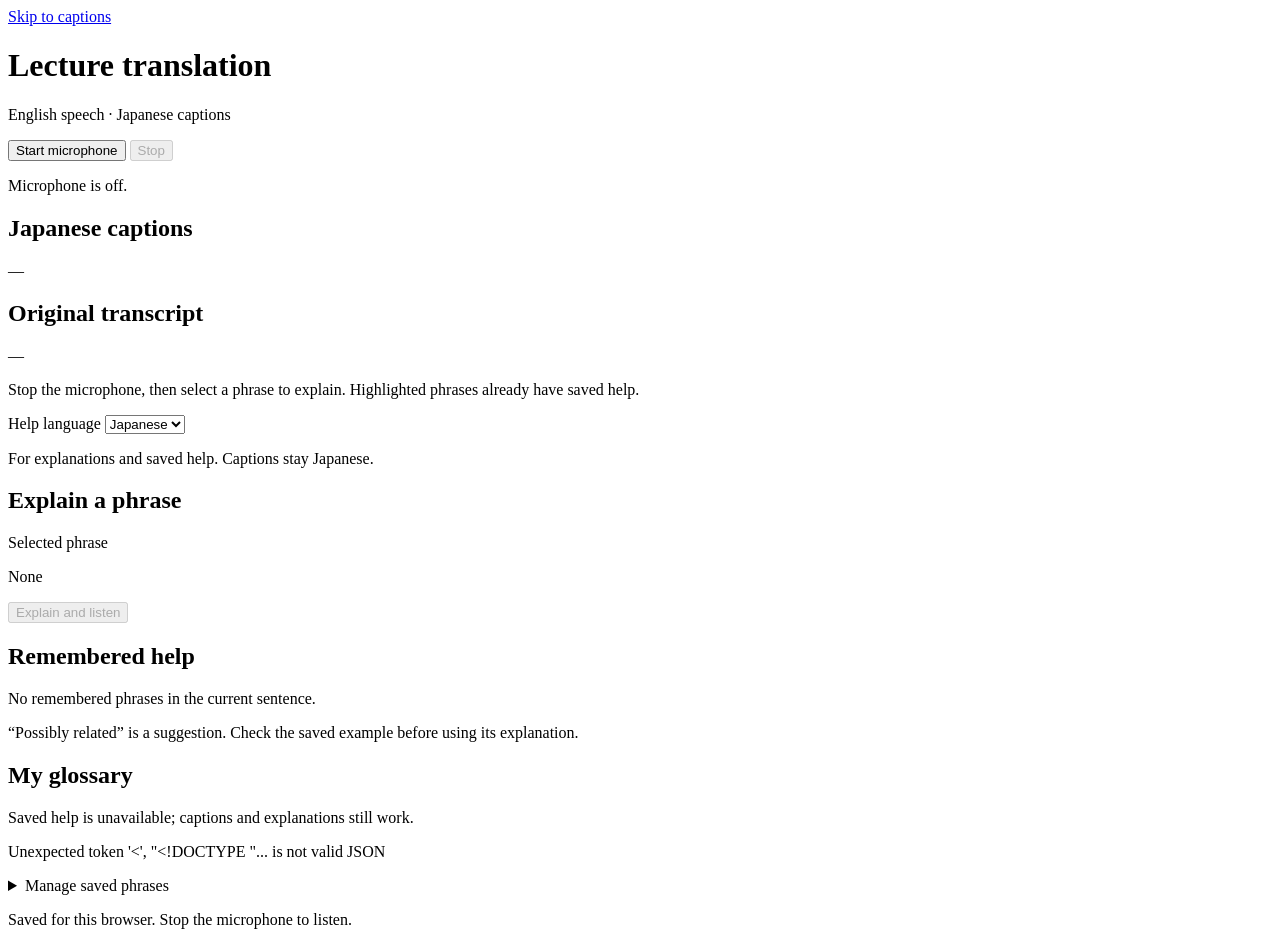
==== frontend/live.html @ 70fd7e56 "Build a readable Japanese lecture workspace" ====
<!doctype html>
<html lang="en">
<head>
  <meta charset="utf-8">
  <meta name="viewport" content="width=device-width, initial-scale=1">
  <title>Lecture translation</title>
  <link rel="stylesheet" href="/static/live.css">
</head>
<body>
  <a class="skip-link" href="#lecture">Skip to captions</a>
  <header class="app-header">
    <div class="header-inner">
      <div class="app-title">
        <h1>Lecture translation</h1>
        <p>English speech · Japanese captions</p>
      </div>
      <div class="session-controls" aria-label="Microphone controls">
        <button id="start-button" class="primary-button" type="button">Start microphone</button>
        <button id="stop-button" type="button" disabled>Stop</button>
      </div>
    </div>
  </header>

  <main id="lecture" class="workspace" tabindex="-1">
    <div class="session-status">
      <p id="status" role="status" aria-atomic="true">Microphone is off.</p>
      <p id="error" class="error-message" role="alert"></p>
    </div>

    <div class="workspace-grid">
      <div class="lecture-column">
        <section class="caption-panel" aria-labelledby="translation-heading">
          <div class="section-heading">
            <h2 id="translation-heading">Japanese captions</h2>
            <button id="translation-jump" class="jump-button" type="button" hidden>Jump to live</button>
          </div>
          <div id="translation-scroll" class="caption-scroll translation-scroll" role="region" aria-labelledby="translation-heading" tabindex="0">
            <p id="translated-caption" lang="ja">—</p>
          </div>
        </section>

        <section class="caption-panel transcript-panel" aria-labelledby="transcript-heading">
          <div class="section-heading">
            <h2 id="transcript-heading">Original transcript</h2>
            <button id="transcript-jump" class="jump-button" type="button" hidden>Jump to live</button>
          </div>
          <div id="transcript-scroll" class="caption-scroll transcript-scroll" role="region" aria-labelledby="transcript-heading" tabindex="0">
            <p id="source-caption" lang="en">—</p>
          </div>
          <p class="selection-hint">Stop the microphone, then select a phrase to explain. Highlighted phrases already have saved help.</p>
        </section>
      </div>

      <aside class="help-column" aria-label="Phrase explanations and glossary">
        <div class="help-settings">
          <label for="explanation-language">Help language</label>
          <select id="explanation-language">
            <option>Japanese</option>
            <option>French</option>
            <option>Arabic</option>
            <option>Hindi</option>
            <option>English</option>
          </select>
          <p>For explanations and saved help. Captions stay Japanese.</p>
        </div>

        <section class="help-section" aria-labelledby="explanation-heading">
          <h2 id="explanation-heading">Explain a phrase</h2>
          <p class="field-label">Selected phrase</p>
          <p id="selected-phrase" class="selected-phrase">None</p>
          <button id="explain-button" class="primary-button" type="button" disabled>Explain and listen</button>
          <p id="explanation-status" class="supporting-text" role="status"></p>
          <p id="explanation-error" class="error-message" role="alert"></p>
          <p id="phrase-translation" class="phrase-translation"></p>
          <p id="explanation-text" class="explanation-text" aria-live="polite"></p>
          <audio id="explanation-audio" controls hidden></audio>
        </section>

        <section class="help-section" aria-labelledby="help-heading">
          <h2 id="help-heading">Remembered help</h2>
          <p id="active-help-status" class="supporting-text" role="status">No remembered phrases in the current sentence.</p>
          <ul id="memory-matches" class="help-list"></ul>
          <p class="supporting-text">“Possibly related” is a suggestion. Check the saved example before using its explanation.</p>
        </section>

        <section class="help-section glossary-section" aria-labelledby="glossary-heading">
          <h2 id="glossary-heading">My glossary</h2>
          <p id="memory-status" class="supporting-text" role="status">Checking saved help…</p>
          <p id="memory-error" class="error-message" role="alert"></p>
          <details id="glossary-library">
            <summary>Manage saved phrases</summary>
            <ul id="glossary-list" class="help-list"></ul>
          </details>
          <p class="supporting-text">Saved for this browser. Stop the microphone to listen.</p>
        </section>
      </aside>
    </div>
  </main>

  <script>
    const startButton = document.querySelector('#start-button');
    const stopButton = document.querySelector('#stop-button');
    const statusText = document.querySelector('#status');
    const errorText = document.querySelector('#error');
    const sourceCaption = document.querySelector('#source-caption');
    const translatedCaption = document.querySelector('#translated-caption');
    const selectedPhraseText = document.querySelector('#selected-phrase');
    const explanationLanguage = document.querySelector('#explanation-language');
    const explainButton = document.querySelector('#explain-button');
    const explanationStatus = document.querySelector('#explanation-status');
    const explanationError = document.querySelector('#explanation-error');
    const explanationText = document.querySelector('#explanation-text');
    const phraseTranslation = document.querySelector('#phrase-translation');
    const explanationAudio = document.querySelector('#explanation-audio');
    const memoryStatus = document.querySelector('#memory-status');
    const memoryError = document.querySelector('#memory-error');
    const memoryMatches = document.querySelector('#memory-matches');
    const glossaryList = document.querySelector('#glossary-list');
    const activeHelpStatus = document.querySelector('#active-help-status');
    const languageCodes = { Japanese: 'ja', French: 'fr', Arabic: 'ar', Hindi: 'hi', English: 'en' };

    // Each reading pane follows new text until the reader scrolls back or focuses
    // a saved phrase. Batch layout work into one frame per pane.
    function captionView(viewport, content, jumpButton) {
      let following = true;
      let scheduled = false;
      function readingText() {
        const selection = window.getSelection();
        return content.contains(document.activeElement) ||
          (selection && !selection.isCollapsed && content.contains(selection.anchorNode));
      }
      function update() {
        if (scheduled) return;
        scheduled = true;
        requestAnimationFrame(() => {
          scheduled = false;
          if (readingText()) following = false;
          if (following) viewport.scrollTop = viewport.scrollHeight;
          jumpButton.hidden = (following || viewport.scrollHeight <= viewport.clientHeight + 4) &&
            document.activeElement !== jumpButton;
        });
      }
      viewport.addEventListener('scroll', () => {
        following = viewport.scrollHeight - viewport.clientHeight - viewport.scrollTop < 24 && !readingText();
        update();
      }, { passive: true });
      jumpButton.addEventListener('click', () => {
        following = true;
        // Keep the clicked control focused and available until focus leaves it.
        viewport.scrollTop = viewport.scrollHeight;
      });
      jumpButton.addEventListener('blur', update);
      const observer = new MutationObserver(update);
      observer.observe(content, { childList: true, characterData: true, subtree: true });
      return { reset() { following = true; viewport.scrollTop = 0; update(); } };
    }
    const captionViews = [
      captionView(document.querySelector('#translation-scroll'), translatedCaption, document.querySelector('#translation-jump')),
      captionView(document.querySelector('#transcript-scroll'), sourceCaption, document.querySelector('#transcript-jump')),
    ];

    let socket = null;
    let stream = null;
    let audioContext = null;
    let microphone = null;
    let audioProcessor = null;
    let stopping = false;
    let sourceText = '';
    let translationText = '';
    let pendingAudio = new Uint8Array(0);
    let ready = false;
    let selectedPhrase = '';
    let selectedContext = '';
    let explaining = false;
    const explanationCache = new Map();
    let demoUserId = null;
    let savedMemories = [];
    let memoriesEnabled = false;
    let memorySession = 0;
    let searchBusy = false;
    let lastSearchText = '';
    let lastSearchAt = -Infinity;
    let memoryLoadVersion = 0;
    let semanticMemories = [];
    let semanticSentenceStart = -1;
    let sourceUpdatedAt = 0;
    let focusedMemoryId = null;
    let lastHelpSignature = '';
    let lastTranscriptSignature = '';
    let transcriptSpans = [];
    const forgettingIds = new Set();
    const matchedMemories = new Map();
    try {
      demoUserId = localStorage.getItem('lecture-demo-user');
      if (!demoUserId || !/^[0-9a-f-]{36}$/i.test(demoUserId)) {
        demoUserId = crypto.randomUUID();
        localStorage.setItem('lecture-demo-user', demoUserId);
      }
    } catch {
      memoryError.textContent = 'Browser storage is unavailable; saved help is disabled.';
    }

    function normalized(text) {
      return text.normalize('NFKC').toLowerCase().replace(/[^\p{L}\p{N}]+/gu, ' ').trim();
    }

    function selectedLanguageMemories() {
      return savedMemories.filter(memory => memory.language === explanationLanguage.value);
    }

    function currentSentence() {
      return sourceText.slice(currentSentenceStart()).trim().slice(-600);
    }

    function currentSentenceStart() {
      const boundaries = [...sourceText.trimEnd().matchAll(/(?:[.!?]\s+|[。！？]\s*|\n+)(?=\S)/gu)];
      const last = boundaries.at(-1);
      return last ? last.index + last[0].length : 0;
    }

    function usableExplanation(memory) {
      return Boolean(memory.explanation) && (memory.language !== 'Japanese' || /[\u3040-\u30ff\u3400-\u9fff]/u.test(memory.explanation));
    }

    function glossarySpans(text) {
      // Retain original offsets so highlights never alter transcript wording.
      const tokens = [...text.matchAll(/[\p{L}\p{N}]+/gu)].map(match => ({
        text: normalized(match[0]), start: match.index, end: match.index + match[0].length,
      }));
      const spans = [];
      for (const memory of selectedLanguageMemories()) {
        const words = normalized(memory.phrase).split(' ').filter(Boolean);
        if (!words.length) continue;
        for (let i = 0; i <= tokens.length - words.length; i += 1) {
          if (words.every((word, offset) => word === tokens[i + offset].text)) {
            spans.push({ start: tokens[i].start, end: tokens[i + words.length - 1].end, memory });
          }
        }
      }
      spans.sort((a, b) => a.start - b.start || b.end - a.end);
      const selected = [];
      for (const span of spans) if (!selected.length || span.start >= selected.at(-1).end) selected.push(span);
      return selected;
    }

    function showSavedHelp(memory) {
      focusedMemoryId = memory.id;
      renderRememberedHelp();
    }

    function renderTranscript() {
      const signature = JSON.stringify([sourceText, explanationLanguage.value,
        selectedLanguageMemories().map(memory => [memory.id, memory.phrase, memory.translation])]);
      if (signature === lastTranscriptSignature) return;
      lastTranscriptSignature = signature;
      const focusedKey = document.activeElement?.dataset.glossaryKey;
      const fragment = document.createDocumentFragment();
      let offset = 0;
      transcriptSpans = glossarySpans(sourceText);
      for (const span of transcriptSpans) {
        fragment.append(document.createTextNode(sourceText.slice(offset, span.start)));
        const mark = document.createElement('mark');
        const button = document.createElement('button');
        button.type = 'button';
        button.textContent = sourceText.slice(span.start, span.end);
        button.dataset.glossaryKey = `${span.memory.id}:${span.start}`;
        button.setAttribute('aria-label', `${button.textContent}: view saved help in ${explanationLanguage.value}`);
        button.setAttribute('aria-controls', 'memory-matches');
        button.title = span.memory.translation || `Saved explanation in ${explanationLanguage.value}`;
        button.addEventListener('click', () => showSavedHelp(span.memory));
        button.addEventListener('focus', () => showSavedHelp(span.memory));
        button.addEventListener('mouseenter', () => showSavedHelp(span.memory));
        mark.append(button);
        fragment.append(mark);
        offset = span.end;
      }
      fragment.append(document.createTextNode(sourceText.slice(offset) || (sourceText ? '' : '—')));
      sourceCaption.replaceChildren(fragment);
      if (focusedKey) {
        [...sourceCaption.querySelectorAll('button')].find(button => button.dataset.glossaryKey === focusedKey)?.focus({ preventScroll: true });
      }
    }

    function savedHelpItem(memory, labelText) {
      const item = document.createElement('li');
      item.className = 'saved-help';
      const kind = document.createElement('p');
      kind.className = 'match-kind';
      kind.textContent = labelText;
      const label = document.createElement('strong');
      label.textContent = memory.phrase;
      const translation = document.createElement('p');
      translation.className = 'help-translation';
      translation.lang = languageCodes[explanationLanguage.value];
      translation.dir = 'auto';
      translation.textContent = memory.translation || 'Short translation not saved yet. Open the saved explanation or update this entry.';
      const details = document.createElement('details');
      details.dataset.memoryId = memory.id;
      const summary = document.createElement('summary');
      summary.textContent = 'View saved explanation';
      summary.dataset.helpKey = `${memory.id}:details`;
      const text = document.createElement('p');
      text.lang = languageCodes[explanationLanguage.value];
      text.dir = 'auto';
      text.textContent = usableExplanation(memory) ? memory.explanation : `Update this entry to get an explanation in ${explanationLanguage.value}.`;
      const context = document.createElement('p');
      context.className = 'supporting-text';
      context.textContent = `Saved example: ${memory.context || memory.phrase}`;
      details.append(summary, text, context);
      const listen = document.createElement('button');
      listen.type = 'button';
      listen.textContent = 'Listen';
      listen.setAttribute('aria-label', `Listen to the saved explanation of ${memory.phrase}`);
      listen.disabled = startButton.disabled || !usableExplanation(memory);
      listen.dataset.helpKey = `${memory.id}:listen`;
      listen.addEventListener('click', () => useSavedExplanation(memory));
      details.append(listen);
      const occurrence = transcriptSpans.filter(span => span.memory.id === memory.id).at(-1);
      if (occurrence) {
        const refresh = document.createElement('button');
        refresh.type = 'button';
        refresh.textContent = 'Explain this occurrence';
        refresh.disabled = startButton.disabled;
        refresh.dataset.helpKey = `${memory.id}:refresh`;
        refresh.addEventListener('click', () => {
          if (startButton.disabled) return;
          const latest = transcriptSpans.filter(span => span.memory.id === memory.id).at(-1);
          if (!latest) return;
          selectedPhrase = sourceText.slice(latest.start, latest.end);
          selectedContext = sourceText.slice(Math.max(0, latest.start - 300), latest.end + 300);
          selectedPhraseText.textContent = selectedPhrase;
          const key = JSON.stringify([selectedPhrase, selectedContext, explanationLanguage.value]);
          const previous = explanationCache.get(key);
          if (previous?.audioUrl) URL.revokeObjectURL(previous.audioUrl);
          explanationCache.delete(key);
          updateExplainButton();
          explainSelection();
        });
        details.append(refresh);
      }
      if (!memory.translation || !usableExplanation(memory)) {
        const update = document.createElement('button');
        update.type = 'button';
        update.textContent = 'Add translation and listen';
        update.disabled = startButton.disabled;
        update.dataset.helpKey = `${memory.id}:update`;
        update.addEventListener('click', () => useSavedExplanation(memory, true));
        details.append(update);
      }
      const forget = document.createElement('button');
      forget.type = 'button';
      forget.className = 'remove-button';
      forget.textContent = forgettingIds.has(memory.id) ? 'Removing…' : 'Remove';
      forget.setAttribute('aria-label', `Remove ${memory.phrase} from my glossary`);
      forget.dataset.helpKey = `${memory.id}:forget`;
      forget.disabled = forgettingIds.has(memory.id) || explaining;
      forget.addEventListener('click', () => forgetMemory(memory));
      item.append(kind, label, translation, details, forget);
      return item;
    }

    function useSavedExplanation(memory, update = false) {
      if (startButton.disabled || memory.language !== explanationLanguage.value) return;
      if (!update && !usableExplanation(memory)) return;
      selectedPhrase = memory.phrase;
      selectedContext = memory.context || memory.phrase;
      selectedPhraseText.textContent = selectedPhrase;
      const key = JSON.stringify([selectedPhrase, selectedContext, memory.language]);
      if (update) {
        const entry = explanationCache.get(key);
        if (entry?.audioUrl) URL.revokeObjectURL(entry.audioUrl);
        explanationCache.delete(key);
      } else if (!explanationCache.has(key)) {
        explanationCache.set(key, { explanation: memory.explanation,
          translation: memory.translation || '', audioUrl: null, saved: true });
      }
      updateExplainButton();
      explainSelection();
    }

    async function forgetMemory(memory) {
      forgettingIds.add(memory.id);
      renderRememberedHelp();
      renderGlossary();
      try {
        await requestJson(`/api/memories/${encodeURIComponent(memory.id)}?user_id=${encodeURIComponent(demoUserId)}`, 'DELETE');
        memoryLoadVersion += 1;
        savedMemories = savedMemories.filter(entry => entry.id !== memory.id);
        semanticMemories = semanticMemories.filter(entry => entry.id !== memory.id);
        if (focusedMemoryId === memory.id) focusedMemoryId = null;
        for (const [key, entry] of explanationCache) {
          const [phrase, , language] = JSON.parse(key);
          if (normalized(phrase) === normalized(memory.phrase) && language === memory.language) {
            if (entry.audioUrl) {
              if (explanationAudio.getAttribute('src') === entry.audioUrl) {
                explanationAudio.pause();
                explanationAudio.removeAttribute('src');
                explanationAudio.hidden = true;
              }
              URL.revokeObjectURL(entry.audioUrl);
            }
            explanationCache.delete(key);
          }
        }
        memoryError.textContent = '';
        if (normalized(selectedPhrase) === normalized(memory.phrase) && explanationLanguage.value === memory.language) {
          selectedPhrase = '';
          selectedContext = '';
          selectedPhraseText.textContent = 'None';
          explanationText.textContent = '';
          phraseTranslation.textContent = '';
          explanationStatus.textContent = '';
          updateExplainButton();
        }
        memoryStatus.textContent = `${memory.phrase} removed from your glossary.`;
      } catch (error) {
        memoryError.textContent = `Could not remove phrase: ${error.message}`;
      } finally {
        forgettingIds.delete(memory.id);
        matchKnownPhrases();
        renderGlossary();
        if (!document.activeElement || document.activeElement === document.body) {
          document.querySelector('#glossary-library summary').focus({ preventScroll: true });
        }
      }
    }

    function renderGlossary() {
      const expanded = new Set([...glossaryList.querySelectorAll('details[open]')].map(details => details.dataset.memoryId));
      const focusedKey = glossaryList.contains(document.activeElement) ? document.activeElement.dataset.helpKey : null;
      glossaryList.replaceChildren(...selectedLanguageMemories().map(memory => savedHelpItem(memory, 'Saved phrase')));
      for (const details of glossaryList.querySelectorAll('details')) details.open = expanded.has(details.dataset.memoryId);
      if (focusedKey) [...glossaryList.querySelectorAll('[data-help-key]')].find(control => control.dataset.helpKey === focusedKey)?.focus({ preventScroll: true });
    }

    function renderRememberedHelp() {
      const languageMemories = selectedLanguageMemories();
      const matches = [...matchedMemories.values()];
      const focused = languageMemories.find(memory => memory.id === focusedMemoryId);
      if (focused && !matchedMemories.has(focused.id)) matches.push({ memory: focused, exact: null });
      const signature = JSON.stringify([matches, startButton.disabled, explaining, [...forgettingIds], explanationLanguage.value]);
      if (signature === lastHelpSignature) return;
      lastHelpSignature = signature;
      const expanded = new Set([...memoryMatches.querySelectorAll('details[open]')].map(details => details.dataset.memoryId));
      const focusedKey = document.activeElement?.dataset.helpKey;
      memoryMatches.replaceChildren(...matches.map(({ memory, exact }) => savedHelpItem(memory,
        exact === null ? 'Selected saved phrase' : exact ? 'Recognized in this sentence' : 'Possibly related to this sentence')));
      for (const details of memoryMatches.querySelectorAll('details')) details.open = expanded.has(details.dataset.memoryId);
      if (focusedKey) [...memoryMatches.querySelectorAll('[data-help-key]')].find(control => control.dataset.helpKey === focusedKey)?.focus({ preventScroll: true });
      activeHelpStatus.textContent = matches.length ? `Saved help in ${explanationLanguage.value}. Explanations use the saved example, so check that they fit this lecture.` : 'No remembered phrases in the current sentence.';
    }

    async function loadSavedMemories() {
      if (!demoUserId) { memoryStatus.textContent = 'Saved help is off.'; return; }
      const version = ++memoryLoadVersion;
      const language = explanationLanguage.value;
      try {
        const response = await fetch(`/api/memories?user_id=${encodeURIComponent(demoUserId)}&language=${encodeURIComponent(language)}`);
        if (!response.ok) {
          const problem = await response.json();
          throw new Error(problem.detail || 'Could not load saved help.');
        }
        const result = await response.json();
        if (version !== memoryLoadVersion || language !== explanationLanguage.value) return;
        savedMemories = result.memories;
        memoriesEnabled = true;
        memoryError.textContent = '';
        memoryStatus.textContent = `${savedMemories.length} saved phrases in ${language} loaded for this browser.`;
        matchKnownPhrases();
        renderGlossary();
      } catch (error) {
        if (version !== memoryLoadVersion) return;
        memoryStatus.textContent = 'Saved help is unavailable; captions and explanations still work.';
        memoryError.textContent = error.message;
      }
    }

    function matchKnownPhrases() {
      matchedMemories.clear();
      const sentence = currentSentence();
      const fresh = !socket || performance.now() - sourceUpdatedAt < 12000;
      if (fresh) {
        for (const span of glossarySpans(sentence)) matchedMemories.set(span.memory.id, { memory: span.memory, exact: true });
        if (semanticSentenceStart === currentSentenceStart()) {
          for (const memory of semanticMemories) {
            if (memory.language === explanationLanguage.value && !matchedMemories.has(memory.id)) matchedMemories.set(memory.id, { memory, exact: false });
          }
        }
      }
      renderTranscript();
      renderRememberedHelp();
    }

    async function searchRelatedMemories() {
      if (!memoriesEnabled || searchBusy || !socket || !sourceText.trim()) return;
      const transcript = currentSentence();
      if (!transcript || performance.now() - sourceUpdatedAt > 12000) return;
      // Wait briefly for caption packets to settle, but still search during speech.
      // One request at a time, at most once per 750 ms; no extra Gemini calls.
      const now = performance.now();
      if (normalized(transcript).split(' ').length < 4) return;
      if (now - sourceUpdatedAt < 150 && now - lastSearchAt < 1000) return;
      if (transcript === lastSearchText || now - lastSearchAt < 750) return;
      const session = memorySession;
      const language = explanationLanguage.value;
      const sentenceStart = currentSentenceStart();
      lastSearchText = transcript;
      lastSearchAt = performance.now();
      searchBusy = true;
      try {
        const response = await postJson('/api/memories/search', { user_id: demoUserId, transcript, language });
        const result = await response.json();
        if (session !== memorySession || language !== explanationLanguage.value || currentSentenceStart() !== sentenceStart) return;
        semanticMemories = result.memories.filter(memory => !forgettingIds.has(memory.id) && selectedLanguageMemories().some(saved => saved.id === memory.id));
        semanticSentenceStart = sentenceStart;
        matchKnownPhrases();
      } catch (error) {
        if (session === memorySession) memoryError.textContent = error.message;
      } finally {
        searchBusy = false;
      }
    }

    function updateExplainButton() {
      explainButton.disabled = explaining || startButton.disabled || !selectedPhrase;
    }

    function captureSelection() {
      if (startButton.disabled || explaining) return;
      const selection = window.getSelection();
      if (!selection || !selection.rangeCount) return;
      const range = selection.getRangeAt(0);
      if (!sourceCaption.contains(range.startContainer) || !sourceCaption.contains(range.endContainer)) return;
      const phrase = selection.toString().trim();
      if (!phrase) return;
      if (phrase.length > 300) {
        explanationError.textContent = 'Select a shorter phrase (up to 300 characters).';
        selectedPhrase = '';
        selectedPhraseText.textContent = 'None';
        updateExplainButton();
        return;
      }
      const prefix = range.cloneRange();
      prefix.selectNodeContents(sourceCaption);
      prefix.setEnd(range.startContainer, range.startOffset);
      const offset = prefix.toString().length;
      selectedPhrase = phrase;
      selectedContext = sourceCaption.textContent.slice(
        Math.max(0, offset - 300), Math.min(sourceCaption.textContent.length, offset + range.toString().length + 300)
      );
      selectedPhraseText.textContent = phrase;
      explanationError.textContent = '';
      updateExplainButton();
    }

    async function requestJson(url, method, payload) {
      const controller = new AbortController();
      const timeout = setTimeout(() => controller.abort(), 60000);
      try {
        const response = await fetch(url, {
          method, headers: { 'Content-Type': 'application/json' },
          body: JSON.stringify(payload), signal: controller.signal,
        });
        if (!response.ok) {
          const problem = await response.json().catch(() => ({}));
          throw new Error(typeof problem.detail === 'string' ? problem.detail : `Request failed (HTTP ${response.status}). Try again.`);
        }
        return response;
      } catch (error) {
        if (error.name === 'AbortError') throw new Error('The request timed out. Check the server and retry.');
        if (error instanceof TypeError) throw new Error('Could not reach the server. Check that live_app.py is running.');
        throw error;
      } finally {
        clearTimeout(timeout);
      }
    }

    function postJson(url, payload) {
      return requestJson(url, 'POST', payload);
    }

    async function explainSelection() {
      if (explainButton.disabled) return;
      explaining = true;
      startButton.disabled = true;
      explanationLanguage.disabled = true;
      explainButton.disabled = true;
      explanationError.textContent = '';
      explanationText.textContent = '';
      phraseTranslation.textContent = '';
      explanationAudio.pause();
      explanationAudio.hidden = true;
      renderRememberedHelp();
      renderGlossary();
      const language = explanationLanguage.value;
      const phrase = selectedPhrase;
      const context = selectedContext;
      const key = JSON.stringify([selectedPhrase, selectedContext, language]);
      let entry = explanationCache.get(key);
      try {
        if (!entry) {
          explanationStatus.textContent = 'Creating an explanation…';
          const response = await postJson('/api/explain', {
            phrase: selectedPhrase, context: selectedContext, language,
          });
          const result = await response.json();
          if (result.language !== language) throw new Error('The server returned the wrong explanation language. Restart the server and retry.');
          if (typeof result.translation !== 'string' || !result.translation.trim()) throw new Error('The server returned no glossary translation. Restart the server and retry.');
          entry = { explanation: result.explanation, translation: result.translation, audioUrl: null };
          explanationCache.set(key, entry);
        }
        explanationText.textContent = entry.explanation;
        explanationText.lang = languageCodes[language];
        explanationText.dir = 'auto';
        phraseTranslation.textContent = entry.translation || '';
        phraseTranslation.lang = languageCodes[language];
        phraseTranslation.dir = 'auto';
        if (demoUserId && !entry.saved) {
          // Saving is independent of audio generation and never holds up playback.
          entry.saved = 'pending';
          postJson('/api/memories', {
            user_id: demoUserId, phrase, context,
            explanation: entry.explanation, translation: entry.translation || '', language,
          }).then(async response => {
            const result = await response.json();
            entry.saved = true;
            memoryLoadVersion += 1;
            if (language === explanationLanguage.value) {
              savedMemories = savedMemories.filter(memory => memory.id !== result.id);
              savedMemories.push({ id: result.id, phrase, context,
                explanation: entry.explanation, translation: entry.translation || '', language });
              matchKnownPhrases();
              renderGlossary();
            }
            memoriesEnabled = true;
            memoryStatus.textContent = 'Phrase, translation and explanation saved to your glossary.';
            memoryError.textContent = '';
          }).catch(error => {
            entry.saved = false;
            memoryError.textContent = `Explanation works, but saving failed: ${error.message}`;
          });
        }
        if (!entry.audioUrl) {
          explanationStatus.textContent = 'Creating spoken explanation…';
          const response = await postJson('/api/explanation-audio', {
            explanation: entry.explanation, language,
          });
          entry.audioUrl = URL.createObjectURL(await response.blob());
        }
        explanationAudio.src = entry.audioUrl;
        explanationAudio.hidden = false;
        explanationStatus.textContent = 'Explanation ready. Repeated clicks reuse this session’s result.';
        try { await explanationAudio.play(); }
        catch { explanationStatus.textContent = 'Explanation ready. Press Play to listen.'; }
      } catch (error) {
        console.error('Phrase explanation failed:', error.message);
        explanationError.textContent = error.message;
        explanationStatus.textContent = entry ? 'Text is ready. Click Explain again to retry the audio.' : '';
      } finally {
        explaining = false;
        startButton.disabled = false;
        explanationLanguage.disabled = false;
        updateExplainButton();
        renderRememberedHelp();
        renderGlossary();
      }
    }

    function sendAudio(buffer) {
      const packet = new Uint8Array(buffer);
      const combined = new Uint8Array(pendingAudio.length + packet.length);
      combined.set(pendingAudio);
      combined.set(packet, pendingAudio.length);
      let offset = 0;
      // 100 ms of mono PCM16 at 16 kHz = 3200 bytes.
      while (combined.length - offset >= 3200) {
        socket.send(combined.slice(offset, offset + 3200));
        offset += 3200;
      }
      pendingAudio = combined.slice(offset);
    }

    function convertToPcm16(samples, inputRate, outputRate = 16000) {
      const ratio = inputRate / outputRate;
      const outputLength = Math.floor(samples.length / ratio);
      const buffer = new ArrayBuffer(outputLength * 2);
      const view = new DataView(buffer);

      for (let i = 0; i < outputLength; i++) {
        const start = Math.floor(i * ratio);
        const end = Math.min(Math.floor((i + 1) * ratio), samples.length);
        let sum = 0;
        for (let j = start; j < end; j++) sum += samples[j];
        const sample = Math.max(-1, Math.min(1, sum / Math.max(1, end - start)));
        view.setInt16(i * 2, sample < 0 ? sample * 0x8000 : sample * 0x7fff, true);
      }

      return buffer;
    }

    async function stopMicrophone() {
      stopping = true;
      if (audioProcessor) audioProcessor.disconnect();
      if (microphone) microphone.disconnect();
      if (socket && socket.readyState === WebSocket.OPEN) {
        if (pendingAudio.length) socket.send(pendingAudio);
        socket.send('stop');
        statusText.textContent = 'Finishing the last captions…';
        const closingSocket = socket;
        await Promise.race([
          new Promise(resolve => closingSocket.addEventListener('close', resolve, { once: true })),
          new Promise(resolve => setTimeout(resolve, 3000)),
        ]);
        closingSocket.close();
      } else if (socket) socket.close();
      if (stream) stream.getTracks().forEach(track => track.stop());
      if (audioContext && audioContext.state !== 'closed') await audioContext.close();

      socket = null;
      stream = null;
      audioContext = null;
      microphone = null;
      audioProcessor = null;
      startButton.disabled = false;
      stopButton.disabled = true;
      statusText.textContent = 'Microphone is off.';
      updateExplainButton();
      matchKnownPhrases();
      renderGlossary();
    }

    async function startMicrophone() {
      errorText.textContent = '';
      statusText.textContent = 'Requesting microphone access…';
      startButton.disabled = true;
      memorySession += 1;
      matchedMemories.clear();
      semanticMemories = [];
      semanticSentenceStart = -1;
      focusedMemoryId = null;
      lastSearchText = '';
      lastSearchAt = -Infinity;
      renderRememberedHelp();
      loadSavedMemories();
      stopping = false;
      selectedPhrase = '';
      selectedContext = '';
      selectedPhraseText.textContent = 'None';
      explanationText.textContent = '';
      phraseTranslation.textContent = '';
      explanationError.textContent = '';
      explanationStatus.textContent = '';
      explanationAudio.pause();
      explanationAudio.removeAttribute('src');
      explanationAudio.hidden = true;
      for (const entry of explanationCache.values()) {
        if (entry.audioUrl) URL.revokeObjectURL(entry.audioUrl);
      }
      explanationCache.clear();
      updateExplainButton();
      ready = false;
      sourceText = '';
      sourceUpdatedAt = performance.now();
      translationText = '';
      pendingAudio = new Uint8Array(0);
      sourceCaption.textContent = '—';
      lastTranscriptSignature = '';
      translatedCaption.textContent = '—';
      captionViews.forEach(view => view.reset());
      matchKnownPhrases();
      renderGlossary();

      try {
        stream = await navigator.mediaDevices.getUserMedia({ audio: { channelCount: 1 } });
        audioContext = new AudioContext();
        await audioContext.resume();
        statusText.textContent = 'Connecting live captions…';

        const protocol = location.protocol === 'https:' ? 'wss:' : 'ws:';
        socket = new WebSocket(`${protocol}//${location.host}/ws/continuous`);
        socket.binaryType = 'arraybuffer';

        await new Promise((resolve, reject) => {
          socket.onmessage = event => {
            let message;
            try {
              message = JSON.parse(event.data);
              if (!message || typeof message.type !== 'string') throw new Error('Missing event type');
            } catch (error) {
              console.error('Invalid live-caption message:', error.message);
              errorText.textContent = 'The server sent an invalid caption update. Stop and restart the microphone.';
              reject(new Error(errorText.textContent));
              stopMicrophone();
              return;
            }
            if (message.type === 'status') {
              statusText.textContent = message.message;
              ready = true;
              resolve();
            }
            if (message.type === 'source_delta') {
              sourceText += message.text;
              sourceUpdatedAt = performance.now();
              focusedMemoryId = null;
              matchKnownPhrases();
            }
            if (message.type === 'translation_delta') {
              translationText += message.text;
              translatedCaption.textContent = translationText;
            }
            if (message.type === 'error') {
              errorText.textContent = message.message;
              reject(new Error(message.message));
            }
          };
          socket.onerror = () => {
            errorText.textContent = 'The live connection failed. Check the server output.';
            reject(new Error(errorText.textContent));
          };
          socket.onclose = () => {
            if (!stopping) {
              reject(new Error(errorText.textContent || 'The live connection closed.'));
              if (ready) {
                if (!errorText.textContent) errorText.textContent = 'The live connection closed.';
                stopMicrophone();
              }
            }
          };
        });

        microphone = audioContext.createMediaStreamSource(stream);
        audioProcessor = audioContext.createScriptProcessor(4096, 1, 1);
        audioProcessor.onaudioprocess = event => {
          event.outputBuffer.getChannelData(0).fill(0);
          if (socket && socket.readyState === WebSocket.OPEN) {
            const samples = event.inputBuffer.getChannelData(0);
            sendAudio(convertToPcm16(samples, audioContext.sampleRate));
          }
        };
        microphone.connect(audioProcessor);
        audioProcessor.connect(audioContext.destination);

        statusText.textContent = 'Listening…';
        stopButton.disabled = false;
      } catch (error) {
        console.error('Microphone session failed:', error.message);
        errorText.textContent = error.message;
        await stopMicrophone();
      }
    }

    startButton.addEventListener('click', startMicrophone);
    stopButton.addEventListener('click', stopMicrophone);
    document.addEventListener('mouseup', captureSelection);
    document.addEventListener('keyup', captureSelection);
    explainButton.addEventListener('click', explainSelection);
    explanationLanguage.addEventListener('change', () => {
      memorySession += 1;
      savedMemories = [];
      semanticMemories = [];
      semanticSentenceStart = -1;
      focusedMemoryId = null;
      lastSearchText = '';
      lastSearchAt = -Infinity;
      explanationAudio.pause();
      explanationAudio.removeAttribute('src');
      explanationAudio.hidden = true;
      explanationText.textContent = '';
      phraseTranslation.textContent = '';
      explanationError.textContent = '';
      explanationStatus.textContent = `Click Explain and listen to get an explanation in ${explanationLanguage.value}.`;
      matchKnownPhrases();
      renderGlossary();
      loadSavedMemories();
    });
    loadSavedMemories();
    setInterval(matchKnownPhrases, 500);
    setInterval(searchRelatedMemories, 100);
  </script>
</body>
</html>
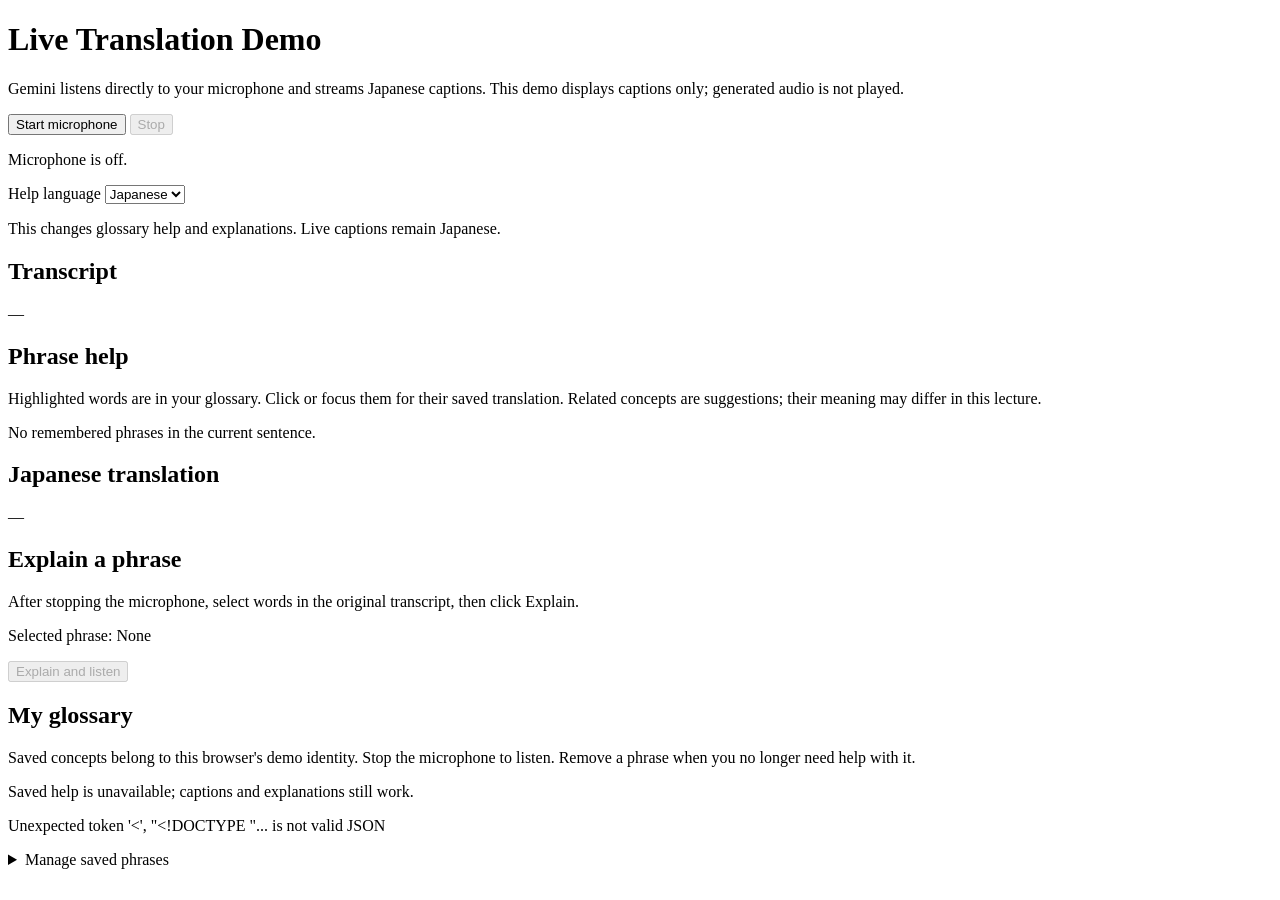
==== commit 8353719f: "Confirm related glossary matches with Gemini before showing them TiDB search now returns candidates " ====
--- a/frontend/live.html
+++ b/frontend/live.html
@@ -3,99 +3,58 @@
 <head>
   <meta charset="utf-8">
   <meta name="viewport" content="width=device-width, initial-scale=1">
-  <title>Lecture translation</title>
-  <link rel="stylesheet" href="/static/live.css">
+  <title>Live Translation Demo</title>
 </head>
 <body>
-  <a class="skip-link" href="#lecture">Skip to captions</a>
-  <header class="app-header">
-    <div class="header-inner">
-      <div class="app-title">
-        <h1>Lecture translation</h1>
-        <p>English speech · Japanese captions</p>
-      </div>
-      <div class="session-controls" aria-label="Microphone controls">
-        <button id="start-button" class="primary-button" type="button">Start microphone</button>
-        <button id="stop-button" type="button" disabled>Stop</button>
-      </div>
-    </div>
-  </header>
-
-  <main id="lecture" class="workspace" tabindex="-1">
-    <div class="session-status">
-      <p id="status" role="status" aria-atomic="true">Microphone is off.</p>
-      <p id="error" class="error-message" role="alert"></p>
-    </div>
-
-    <div class="workspace-grid">
-      <div class="lecture-column">
-        <section class="caption-panel" aria-labelledby="translation-heading">
-          <div class="section-heading">
-            <h2 id="translation-heading">Japanese captions</h2>
-            <button id="translation-jump" class="jump-button" type="button" hidden>Jump to live</button>
-          </div>
-          <div id="translation-scroll" class="caption-scroll translation-scroll" role="region" aria-labelledby="translation-heading" tabindex="0">
-            <p id="translated-caption" lang="ja">—</p>
-          </div>
-        </section>
-
-        <section class="caption-panel transcript-panel" aria-labelledby="transcript-heading">
-          <div class="section-heading">
-            <h2 id="transcript-heading">Original transcript</h2>
-            <button id="transcript-jump" class="jump-button" type="button" hidden>Jump to live</button>
-          </div>
-          <div id="transcript-scroll" class="caption-scroll transcript-scroll" role="region" aria-labelledby="transcript-heading" tabindex="0">
-            <p id="source-caption" lang="en">—</p>
-          </div>
-          <p class="selection-hint">Stop the microphone, then select a phrase to explain. Highlighted phrases already have saved help.</p>
-        </section>
-      </div>
-
-      <aside class="help-column" aria-label="Phrase explanations and glossary">
-        <div class="help-settings">
-          <label for="explanation-language">Help language</label>
-          <select id="explanation-language">
-            <option>Japanese</option>
-            <option>French</option>
-            <option>Arabic</option>
-            <option>Hindi</option>
-            <option>English</option>
-          </select>
-          <p>For explanations and saved help. Captions stay Japanese.</p>
-        </div>
-
-        <section class="help-section" aria-labelledby="explanation-heading">
-          <h2 id="explanation-heading">Explain a phrase</h2>
-          <p class="field-label">Selected phrase</p>
-          <p id="selected-phrase" class="selected-phrase">None</p>
-          <button id="explain-button" class="primary-button" type="button" disabled>Explain and listen</button>
-          <p id="explanation-status" class="supporting-text" role="status"></p>
-          <p id="explanation-error" class="error-message" role="alert"></p>
-          <p id="phrase-translation" class="phrase-translation"></p>
-          <p id="explanation-text" class="explanation-text" aria-live="polite"></p>
-          <audio id="explanation-audio" controls hidden></audio>
-        </section>
-
-        <section class="help-section" aria-labelledby="help-heading">
-          <h2 id="help-heading">Remembered help</h2>
-          <p id="active-help-status" class="supporting-text" role="status">No remembered phrases in the current sentence.</p>
-          <ul id="memory-matches" class="help-list"></ul>
-          <p class="supporting-text">“Possibly related” is a suggestion. Check the saved example before using its explanation.</p>
-        </section>
-
-        <section class="help-section glossary-section" aria-labelledby="glossary-heading">
-          <h2 id="glossary-heading">My glossary</h2>
-          <p id="memory-status" class="supporting-text" role="status">Checking saved help…</p>
-          <p id="memory-error" class="error-message" role="alert"></p>
-          <details id="glossary-library">
-            <summary>Manage saved phrases</summary>
-            <ul id="glossary-list" class="help-list"></ul>
-          </details>
-          <p class="supporting-text">Saved for this browser. Stop the microphone to listen.</p>
-        </section>
-      </aside>
-    </div>
-  </main>
+  <h1>Live Translation Demo</h1>
+  <p>Gemini listens directly to your microphone and streams Japanese captions. This demo displays captions only; generated audio is not played.</p>
+
+  <button id="start-button" type="button">Start microphone</button>
+  <button id="stop-button" type="button" disabled>Stop</button>
+  <p id="status" role="status">Microphone is off.</p>
+  <p id="error" role="alert"></p>
+
+  <label for="explanation-language">Help language</label>
+  <select id="explanation-language">
+    <option>Japanese</option>
+    <option>French</option>
+    <option>Arabic</option>
+    <option>Hindi</option>
+    <option>English</option>
+  </select>
+  <p>This changes glossary help and explanations. Live captions remain Japanese.</p>
+
+  <h2>Transcript</h2>
+  <p id="source-caption" aria-live="polite">—</p>
+
+  <section aria-labelledby="help-heading">
+    <h2 id="help-heading">Phrase help</h2>
+    <p>Highlighted words are in your glossary. Click or focus them for their saved translation. Related concepts are suggestions; their meaning may differ in this lecture.</p>
+    <p id="active-help-status" role="status">No remembered phrases in the current sentence.</p>
+    <ul id="memory-matches"></ul>
+  </section>
+
+  <h2>Japanese translation</h2>
+  <p id="translated-caption" aria-live="polite">—</p>
+
+  <h2>Explain a phrase</h2>
+  <p>After stopping the microphone, select words in the original transcript, then click Explain.</p>
+  <p>Selected phrase: <span id="selected-phrase">None</span></p>
+  <button id="explain-button" type="button" disabled>Explain and listen</button>
+  <p id="explanation-status" role="status"></p>
+  <p id="explanation-error" role="alert"></p>
+  <p id="phrase-translation"></p>
+  <p id="explanation-text" aria-live="polite"></p>
+  <audio id="explanation-audio" controls hidden></audio>
+
+  <h2>My glossary</h2>
+  <p>Saved concepts belong to this browser's demo identity. Stop the microphone to listen. Remove a phrase when you no longer need help with it.</p>
+  <p id="memory-status" role="status">Checking saved help…</p>
+  <p id="memory-error" role="alert"></p>
+  <details id="glossary-library">
+    <summary>Manage saved phrases</summary>
+    <ul id="glossary-list"></ul>
+  </details>
 
   <script>
     const startButton = document.querySelector('#start-button');
@@ -119,46 +78,6 @@
     const activeHelpStatus = document.querySelector('#active-help-status');
     const languageCodes = { Japanese: 'ja', French: 'fr', Arabic: 'ar', Hindi: 'hi', English: 'en' };
 
-    // Each reading pane follows new text until the reader scrolls back or focuses
-    // a saved phrase. Batch layout work into one frame per pane.
-    function captionView(viewport, content, jumpButton) {
-      let following = true;
-      let scheduled = false;
-      function readingText() {
-        const selection = window.getSelection();
-        return content.contains(document.activeElement) ||
-          (selection && !selection.isCollapsed && content.contains(selection.anchorNode));
-      }
-      function update() {
-        if (scheduled) return;
-        scheduled = true;
-        requestAnimationFrame(() => {
-          scheduled = false;
-          if (readingText()) following = false;
-          if (following) viewport.scrollTop = viewport.scrollHeight;
-          jumpButton.hidden = (following || viewport.scrollHeight <= viewport.clientHeight + 4) &&
-            document.activeElement !== jumpButton;
-        });
-      }
-      viewport.addEventListener('scroll', () => {
-        following = viewport.scrollHeight - viewport.clientHeight - viewport.scrollTop < 24 && !readingText();
-        update();
-      }, { passive: true });
-      jumpButton.addEventListener('click', () => {
-        following = true;
-        // Keep the clicked control focused and available until focus leaves it.
-        viewport.scrollTop = viewport.scrollHeight;
-      });
-      jumpButton.addEventListener('blur', update);
-      const observer = new MutationObserver(update);
-      observer.observe(content, { childList: true, characterData: true, subtree: true });
-      return { reset() { following = true; viewport.scrollTop = 0; update(); } };
-    }
-    const captionViews = [
-      captionView(document.querySelector('#translation-scroll'), translatedCaption, document.querySelector('#translation-jump')),
-      captionView(document.querySelector('#transcript-scroll'), sourceCaption, document.querySelector('#transcript-jump')),
-    ];
-
     let socket = null;
     let stream = null;
     let audioContext = null;
@@ -179,7 +98,7 @@
     let memorySession = 0;
     let searchBusy = false;
     let lastSearchText = '';
-    let lastSearchAt = -Infinity;
+    let lastSearchAt = 0;
     let memoryLoadVersion = 0;
     let semanticMemories = [];
     let semanticSentenceStart = -1;
@@ -188,6 +107,8 @@
     let lastHelpSignature = '';
     let lastTranscriptSignature = '';
     let transcriptSpans = [];
+    // Gemini-confirmed paraphrases of saved phrases, as offsets into sourceText.
+    let paraphraseSpans = [];
     const forgettingIds = new Set();
     const matchedMemories = new Map();
     try {
@@ -243,6 +164,30 @@
       return selected;
     }
 
+    function withParaphrases(spans) {
+      // Exact glossary matches win; confirmed paraphrases fill the gaps.
+      const live = new Map(selectedLanguageMemories().map(memory => [memory.id, memory]));
+      const merged = [...spans];
+      for (const span of paraphraseSpans) {
+        const memory = live.get(span.memory.id);
+        if (!memory || merged.some(other => span.start < other.end && other.start < span.end)) continue;
+        merged.push({ ...span, memory });
+      }
+      return merged.sort((a, b) => a.start - b.start);
+    }
+
+    function rememberParaphrases(memories, sentenceStart) {
+      const lower = sourceText.toLowerCase();
+      for (const memory of memories) {
+        if (!memory.confirmed || !memory.expression) continue;
+        const start = lower.indexOf(memory.expression.toLowerCase(), sentenceStart);
+        if (start < 0) continue;
+        const end = start + memory.expression.length;
+        if (paraphraseSpans.some(span => start < span.end && span.start < end)) continue;
+        paraphraseSpans.push({ start, end, memory, paraphrase: true });
+      }
+    }
+
     function showSavedHelp(memory) {
       focusedMemoryId = memory.id;
       renderRememberedHelp();
@@ -250,13 +195,14 @@
 
     function renderTranscript() {
       const signature = JSON.stringify([sourceText, explanationLanguage.value,
-        selectedLanguageMemories().map(memory => [memory.id, memory.phrase, memory.translation])]);
+        selectedLanguageMemories().map(memory => [memory.id, memory.phrase, memory.translation]),
+        paraphraseSpans.map(span => [span.start, span.end, span.memory.id])]);
       if (signature === lastTranscriptSignature) return;
       lastTranscriptSignature = signature;
       const focusedKey = document.activeElement?.dataset.glossaryKey;
       const fragment = document.createDocumentFragment();
       let offset = 0;
-      transcriptSpans = glossarySpans(sourceText);
+      transcriptSpans = withParaphrases(glossarySpans(sourceText));
       for (const span of transcriptSpans) {
         fragment.append(document.createTextNode(sourceText.slice(offset, span.start)));
         const mark = document.createElement('mark');
@@ -264,9 +210,13 @@
         button.type = 'button';
         button.textContent = sourceText.slice(span.start, span.end);
         button.dataset.glossaryKey = `${span.memory.id}:${span.start}`;
-        button.setAttribute('aria-label', `${button.textContent}: view saved help in ${explanationLanguage.value}`);
+        button.setAttribute('aria-label', span.paraphrase
+          ? `${button.textContent}: same idea as saved phrase ${span.memory.phrase}; view saved help in ${explanationLanguage.value}`
+          : `${button.textContent}: view saved help in ${explanationLanguage.value}`);
         button.setAttribute('aria-controls', 'memory-matches');
-        button.title = span.memory.translation || `Saved explanation in ${explanationLanguage.value}`;
+        button.title = span.paraphrase
+          ? `Same idea as "${span.memory.phrase}"${span.memory.translation ? `: ${span.memory.translation}` : ''}`
+          : span.memory.translation || `Saved explanation in ${explanationLanguage.value}`;
         button.addEventListener('click', () => showSavedHelp(span.memory));
         button.addEventListener('focus', () => showSavedHelp(span.memory));
         button.addEventListener('mouseenter', () => showSavedHelp(span.memory));
@@ -283,16 +233,10 @@
 
     function savedHelpItem(memory, labelText) {
       const item = document.createElement('li');
-      item.className = 'saved-help';
-      const kind = document.createElement('p');
-      kind.className = 'match-kind';
-      kind.textContent = labelText;
       const label = document.createElement('strong');
-      label.textContent = memory.phrase;
+      label.textContent = `${labelText}: ${memory.phrase}`;
       const translation = document.createElement('p');
-      translation.className = 'help-translation';
       translation.lang = languageCodes[explanationLanguage.value];
-      translation.dir = 'auto';
       translation.textContent = memory.translation || 'Short translation not saved yet. Open the saved explanation or update this entry.';
       const details = document.createElement('details');
       details.dataset.memoryId = memory.id;
@@ -301,16 +245,13 @@
       summary.dataset.helpKey = `${memory.id}:details`;
       const text = document.createElement('p');
       text.lang = languageCodes[explanationLanguage.value];
-      text.dir = 'auto';
       text.textContent = usableExplanation(memory) ? memory.explanation : `Update this entry to get an explanation in ${explanationLanguage.value}.`;
       const context = document.createElement('p');
-      context.className = 'supporting-text';
       context.textContent = `Saved example: ${memory.context || memory.phrase}`;
       details.append(summary, text, context);
       const listen = document.createElement('button');
       listen.type = 'button';
-      listen.textContent = 'Listen';
-      listen.setAttribute('aria-label', `Listen to the saved explanation of ${memory.phrase}`);
+      listen.textContent = 'Listen to saved explanation';
       listen.disabled = startButton.disabled || !usableExplanation(memory);
       listen.dataset.helpKey = `${memory.id}:listen`;
       listen.addEventListener('click', () => useSavedExplanation(memory));
@@ -349,13 +290,12 @@
       }
       const forget = document.createElement('button');
       forget.type = 'button';
-      forget.className = 'remove-button';
-      forget.textContent = forgettingIds.has(memory.id) ? 'Removing…' : 'Remove';
+      forget.textContent = forgettingIds.has(memory.id) ? 'Removing…' : 'Remove from glossary';
       forget.setAttribute('aria-label', `Remove ${memory.phrase} from my glossary`);
       forget.dataset.helpKey = `${memory.id}:forget`;
       forget.disabled = forgettingIds.has(memory.id) || explaining;
       forget.addEventListener('click', () => forgetMemory(memory));
-      item.append(kind, label, translation, details, forget);
+      item.append(label, translation, details, forget);
       return item;
     }
 
@@ -444,7 +384,8 @@
       const expanded = new Set([...memoryMatches.querySelectorAll('details[open]')].map(details => details.dataset.memoryId));
       const focusedKey = document.activeElement?.dataset.helpKey;
       memoryMatches.replaceChildren(...matches.map(({ memory, exact }) => savedHelpItem(memory,
-        exact === null ? 'Selected saved phrase' : exact ? 'Recognized in this sentence' : 'Possibly related to this sentence')));
+        exact === null ? 'Selected saved phrase' : exact ? 'Recognized in this sentence'
+          : memory.confirmed ? `Same idea as "${memory.expression || memory.phrase}" in this sentence` : 'Possibly related to this sentence')));
       for (const details of memoryMatches.querySelectorAll('details')) details.open = expanded.has(details.dataset.memoryId);
       if (focusedKey) [...memoryMatches.querySelectorAll('[data-help-key]')].find(control => control.dataset.helpKey === focusedKey)?.focus({ preventScroll: true });
       activeHelpStatus.textContent = matches.length ? `Saved help in ${explanationLanguage.value}. Explanations use the saved example, so check that they fit this lecture.` : 'No remembered phrases in the current sentence.';
@@ -495,12 +436,7 @@
       if (!memoriesEnabled || searchBusy || !socket || !sourceText.trim()) return;
       const transcript = currentSentence();
       if (!transcript || performance.now() - sourceUpdatedAt > 12000) return;
-      // Wait briefly for caption packets to settle, but still search during speech.
-      // One request at a time, at most once per 750 ms; no extra Gemini calls.
-      const now = performance.now();
-      if (normalized(transcript).split(' ').length < 4) return;
-      if (now - sourceUpdatedAt < 150 && now - lastSearchAt < 1000) return;
-      if (transcript === lastSearchText || now - lastSearchAt < 750) return;
+      if (transcript === lastSearchText || performance.now() - lastSearchAt < 2500) return;
       const session = memorySession;
       const language = explanationLanguage.value;
       const sentenceStart = currentSentenceStart();
@@ -513,6 +449,7 @@
         if (session !== memorySession || language !== explanationLanguage.value || currentSentenceStart() !== sentenceStart) return;
         semanticMemories = result.memories.filter(memory => !forgettingIds.has(memory.id) && selectedLanguageMemories().some(saved => saved.id === memory.id));
         semanticSentenceStart = sentenceStart;
+        rememberParaphrases(semanticMemories, sentenceStart);
         matchKnownPhrases();
       } catch (error) {
         if (session === memorySession) memoryError.textContent = error.message;
@@ -611,10 +548,8 @@
         }
         explanationText.textContent = entry.explanation;
         explanationText.lang = languageCodes[language];
-        explanationText.dir = 'auto';
         phraseTranslation.textContent = entry.translation || '';
         phraseTranslation.lang = languageCodes[language];
-        phraseTranslation.dir = 'auto';
         if (demoUserId && !entry.saved) {
           // Saving is independent of audio generation and never holds up playback.
           entry.saved = 'pending';
@@ -731,12 +666,12 @@
 
     async function startMicrophone() {
       errorText.textContent = '';
-      statusText.textContent = 'Requesting microphone access…';
       startButton.disabled = true;
       memorySession += 1;
       matchedMemories.clear();
       semanticMemories = [];
       semanticSentenceStart = -1;
+      paraphraseSpans = [];
       focusedMemoryId = null;
       lastSearchText = '';
       lastSearchAt = -Infinity;
@@ -766,7 +701,6 @@
       sourceCaption.textContent = '—';
       lastTranscriptSignature = '';
       translatedCaption.textContent = '—';
-      captionViews.forEach(view => view.reset());
       matchKnownPhrases();
       renderGlossary();
 
@@ -774,7 +708,6 @@
         stream = await navigator.mediaDevices.getUserMedia({ audio: { channelCount: 1 } });
         audioContext = new AudioContext();
         await audioContext.resume();
-        statusText.textContent = 'Connecting live captions…';
 
         const protocol = location.protocol === 'https:' ? 'wss:' : 'ws:';
         socket = new WebSocket(`${protocol}//${location.host}/ws/continuous`);
@@ -859,6 +792,7 @@
       savedMemories = [];
       semanticMemories = [];
       semanticSentenceStart = -1;
+      paraphraseSpans = [];
       focusedMemoryId = null;
       lastSearchText = '';
       lastSearchAt = -Infinity;
@@ -874,8 +808,7 @@
       loadSavedMemories();
     });
     loadSavedMemories();
-    setInterval(matchKnownPhrases, 500);
-    setInterval(searchRelatedMemories, 100);
+    setInterval(() => { matchKnownPhrases(); searchRelatedMemories(); }, 500);
   </script>
 </body>
 </html>
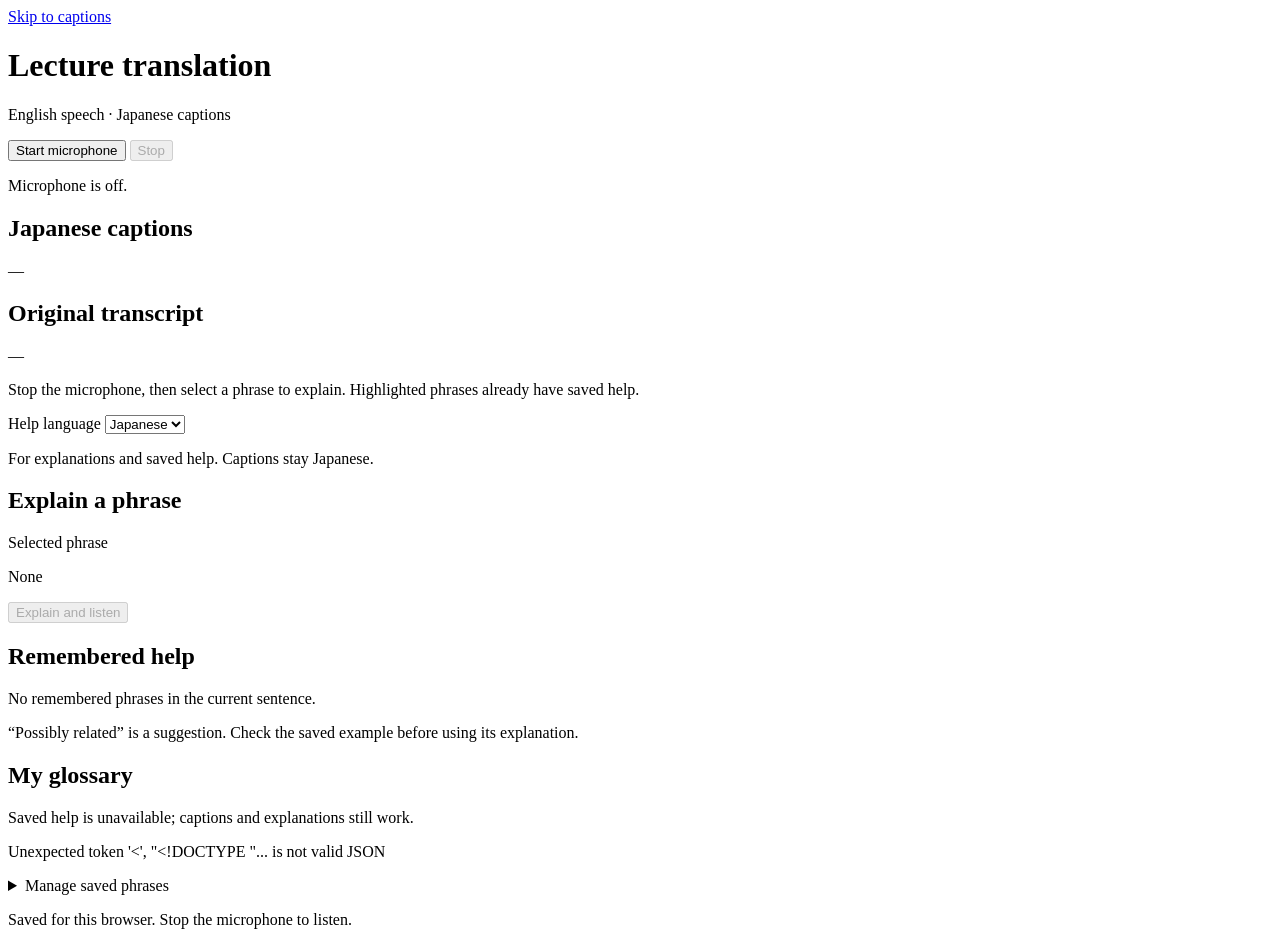
==== commit c0d7a093: "Merge pull request #16 from Noisymarc/codex/lecture-workspace Make lecture captions easier to read a" ====
--- a/frontend/live.html
+++ b/frontend/live.html
@@ -3,58 +3,99 @@
 <head>
   <meta charset="utf-8">
   <meta name="viewport" content="width=device-width, initial-scale=1">
-  <title>Live Translation Demo</title>
+  <title>Lecture translation</title>
+  <link rel="stylesheet" href="/static/live.css">
 </head>
 <body>
-  <h1>Live Translation Demo</h1>
-  <p>Gemini listens directly to your microphone and streams Japanese captions. This demo displays captions only; generated audio is not played.</p>
-
-  <button id="start-button" type="button">Start microphone</button>
-  <button id="stop-button" type="button" disabled>Stop</button>
-  <p id="status" role="status">Microphone is off.</p>
-  <p id="error" role="alert"></p>
-
-  <label for="explanation-language">Help language</label>
-  <select id="explanation-language">
-    <option>Japanese</option>
-    <option>French</option>
-    <option>Arabic</option>
-    <option>Hindi</option>
-    <option>English</option>
-  </select>
-  <p>This changes glossary help and explanations. Live captions remain Japanese.</p>
-
-  <h2>Transcript</h2>
-  <p id="source-caption" aria-live="polite">—</p>
-
-  <section aria-labelledby="help-heading">
-    <h2 id="help-heading">Phrase help</h2>
-    <p>Highlighted words are in your glossary. Click or focus them for their saved translation. Related concepts are suggestions; their meaning may differ in this lecture.</p>
-    <p id="active-help-status" role="status">No remembered phrases in the current sentence.</p>
-    <ul id="memory-matches"></ul>
-  </section>
-
-  <h2>Japanese translation</h2>
-  <p id="translated-caption" aria-live="polite">—</p>
-
-  <h2>Explain a phrase</h2>
-  <p>After stopping the microphone, select words in the original transcript, then click Explain.</p>
-  <p>Selected phrase: <span id="selected-phrase">None</span></p>
-  <button id="explain-button" type="button" disabled>Explain and listen</button>
-  <p id="explanation-status" role="status"></p>
-  <p id="explanation-error" role="alert"></p>
-  <p id="phrase-translation"></p>
-  <p id="explanation-text" aria-live="polite"></p>
-  <audio id="explanation-audio" controls hidden></audio>
-
-  <h2>My glossary</h2>
-  <p>Saved concepts belong to this browser's demo identity. Stop the microphone to listen. Remove a phrase when you no longer need help with it.</p>
-  <p id="memory-status" role="status">Checking saved help…</p>
-  <p id="memory-error" role="alert"></p>
-  <details id="glossary-library">
-    <summary>Manage saved phrases</summary>
-    <ul id="glossary-list"></ul>
-  </details>
+  <a class="skip-link" href="#lecture">Skip to captions</a>
+  <header class="app-header">
+    <div class="header-inner">
+      <div class="app-title">
+        <h1>Lecture translation</h1>
+        <p>English speech · Japanese captions</p>
+      </div>
+      <div class="session-controls" aria-label="Microphone controls">
+        <button id="start-button" class="primary-button" type="button">Start microphone</button>
+        <button id="stop-button" type="button" disabled>Stop</button>
+      </div>
+    </div>
+  </header>
+
+  <main id="lecture" class="workspace" tabindex="-1">
+    <div class="session-status">
+      <p id="status" role="status" aria-atomic="true">Microphone is off.</p>
+      <p id="error" class="error-message" role="alert"></p>
+    </div>
+
+    <div class="workspace-grid">
+      <div class="lecture-column">
+        <section class="caption-panel" aria-labelledby="translation-heading">
+          <div class="section-heading">
+            <h2 id="translation-heading">Japanese captions</h2>
+            <button id="translation-jump" class="jump-button" type="button" hidden>Jump to live</button>
+          </div>
+          <div id="translation-scroll" class="caption-scroll translation-scroll" role="region" aria-labelledby="translation-heading" tabindex="0">
+            <p id="translated-caption" lang="ja">—</p>
+          </div>
+        </section>
+
+        <section class="caption-panel transcript-panel" aria-labelledby="transcript-heading">
+          <div class="section-heading">
+            <h2 id="transcript-heading">Original transcript</h2>
+            <button id="transcript-jump" class="jump-button" type="button" hidden>Jump to live</button>
+          </div>
+          <div id="transcript-scroll" class="caption-scroll transcript-scroll" role="region" aria-labelledby="transcript-heading" tabindex="0">
+            <p id="source-caption" lang="en">—</p>
+          </div>
+          <p class="selection-hint">Stop the microphone, then select a phrase to explain. Highlighted phrases already have saved help.</p>
+        </section>
+      </div>
+
+      <aside class="help-column" aria-label="Phrase explanations and glossary">
+        <div class="help-settings">
+          <label for="explanation-language">Help language</label>
+          <select id="explanation-language">
+            <option>Japanese</option>
+            <option>French</option>
+            <option>Arabic</option>
+            <option>Hindi</option>
+            <option>English</option>
+          </select>
+          <p>For explanations and saved help. Captions stay Japanese.</p>
+        </div>
+
+        <section class="help-section" aria-labelledby="explanation-heading">
+          <h2 id="explanation-heading">Explain a phrase</h2>
+          <p class="field-label">Selected phrase</p>
+          <p id="selected-phrase" class="selected-phrase">None</p>
+          <button id="explain-button" class="primary-button" type="button" disabled>Explain and listen</button>
+          <p id="explanation-status" class="supporting-text" role="status"></p>
+          <p id="explanation-error" class="error-message" role="alert"></p>
+          <p id="phrase-translation" class="phrase-translation"></p>
+          <p id="explanation-text" class="explanation-text" aria-live="polite"></p>
+          <audio id="explanation-audio" controls hidden></audio>
+        </section>
+
+        <section class="help-section" aria-labelledby="help-heading">
+          <h2 id="help-heading">Remembered help</h2>
+          <p id="active-help-status" class="supporting-text" role="status">No remembered phrases in the current sentence.</p>
+          <ul id="memory-matches" class="help-list"></ul>
+          <p class="supporting-text">“Possibly related” is a suggestion. Check the saved example before using its explanation.</p>
+        </section>
+
+        <section class="help-section glossary-section" aria-labelledby="glossary-heading">
+          <h2 id="glossary-heading">My glossary</h2>
+          <p id="memory-status" class="supporting-text" role="status">Checking saved help…</p>
+          <p id="memory-error" class="error-message" role="alert"></p>
+          <details id="glossary-library">
+            <summary>Manage saved phrases</summary>
+            <ul id="glossary-list" class="help-list"></ul>
+          </details>
+          <p class="supporting-text">Saved for this browser. Stop the microphone to listen.</p>
+        </section>
+      </aside>
+    </div>
+  </main>
 
   <script>
     const startButton = document.querySelector('#start-button');
@@ -78,6 +119,46 @@
     const activeHelpStatus = document.querySelector('#active-help-status');
     const languageCodes = { Japanese: 'ja', French: 'fr', Arabic: 'ar', Hindi: 'hi', English: 'en' };
 
+    // Each reading pane follows new text until the reader scrolls back or focuses
+    // a saved phrase. Batch layout work into one frame per pane.
+    function captionView(viewport, content, jumpButton) {
+      let following = true;
+      let scheduled = false;
+      function readingText() {
+        const selection = window.getSelection();
+        return content.contains(document.activeElement) ||
+          (selection && !selection.isCollapsed && content.contains(selection.anchorNode));
+      }
+      function update() {
+        if (scheduled) return;
+        scheduled = true;
+        requestAnimationFrame(() => {
+          scheduled = false;
+          if (readingText()) following = false;
+          if (following) viewport.scrollTop = viewport.scrollHeight;
+          jumpButton.hidden = (following || viewport.scrollHeight <= viewport.clientHeight + 4) &&
+            document.activeElement !== jumpButton;
+        });
+      }
+      viewport.addEventListener('scroll', () => {
+        following = viewport.scrollHeight - viewport.clientHeight - viewport.scrollTop < 24 && !readingText();
+        update();
+      }, { passive: true });
+      jumpButton.addEventListener('click', () => {
+        following = true;
+        // Keep the clicked control focused and available until focus leaves it.
+        viewport.scrollTop = viewport.scrollHeight;
+      });
+      jumpButton.addEventListener('blur', update);
+      const observer = new MutationObserver(update);
+      observer.observe(content, { childList: true, characterData: true, subtree: true });
+      return { reset() { following = true; viewport.scrollTop = 0; update(); } };
+    }
+    const captionViews = [
+      captionView(document.querySelector('#translation-scroll'), translatedCaption, document.querySelector('#translation-jump')),
+      captionView(document.querySelector('#transcript-scroll'), sourceCaption, document.querySelector('#transcript-jump')),
+    ];
+
     let socket = null;
     let stream = null;
     let audioContext = null;
@@ -98,7 +179,7 @@
     let memorySession = 0;
     let searchBusy = false;
     let lastSearchText = '';
-    let lastSearchAt = 0;
+    let lastSearchAt = -Infinity;
     let memoryLoadVersion = 0;
     let semanticMemories = [];
     let semanticSentenceStart = -1;
@@ -107,8 +188,6 @@
     let lastHelpSignature = '';
     let lastTranscriptSignature = '';
     let transcriptSpans = [];
-    // Gemini-confirmed paraphrases of saved phrases, as offsets into sourceText.
-    let paraphraseSpans = [];
     const forgettingIds = new Set();
     const matchedMemories = new Map();
     try {
@@ -164,30 +243,6 @@
       return selected;
     }
 
-    function withParaphrases(spans) {
-      // Exact glossary matches win; confirmed paraphrases fill the gaps.
-      const live = new Map(selectedLanguageMemories().map(memory => [memory.id, memory]));
-      const merged = [...spans];
-      for (const span of paraphraseSpans) {
-        const memory = live.get(span.memory.id);
-        if (!memory || merged.some(other => span.start < other.end && other.start < span.end)) continue;
-        merged.push({ ...span, memory });
-      }
-      return merged.sort((a, b) => a.start - b.start);
-    }
-
-    function rememberParaphrases(memories, sentenceStart) {
-      const lower = sourceText.toLowerCase();
-      for (const memory of memories) {
-        if (!memory.confirmed || !memory.expression) continue;
-        const start = lower.indexOf(memory.expression.toLowerCase(), sentenceStart);
-        if (start < 0) continue;
-        const end = start + memory.expression.length;
-        if (paraphraseSpans.some(span => start < span.end && span.start < end)) continue;
-        paraphraseSpans.push({ start, end, memory, paraphrase: true });
-      }
-    }
-
     function showSavedHelp(memory) {
       focusedMemoryId = memory.id;
       renderRememberedHelp();
@@ -195,14 +250,13 @@
 
     function renderTranscript() {
       const signature = JSON.stringify([sourceText, explanationLanguage.value,
-        selectedLanguageMemories().map(memory => [memory.id, memory.phrase, memory.translation]),
-        paraphraseSpans.map(span => [span.start, span.end, span.memory.id])]);
+        selectedLanguageMemories().map(memory => [memory.id, memory.phrase, memory.translation])]);
       if (signature === lastTranscriptSignature) return;
       lastTranscriptSignature = signature;
       const focusedKey = document.activeElement?.dataset.glossaryKey;
       const fragment = document.createDocumentFragment();
       let offset = 0;
-      transcriptSpans = withParaphrases(glossarySpans(sourceText));
+      transcriptSpans = glossarySpans(sourceText);
       for (const span of transcriptSpans) {
         fragment.append(document.createTextNode(sourceText.slice(offset, span.start)));
         const mark = document.createElement('mark');
@@ -210,13 +264,9 @@
         button.type = 'button';
         button.textContent = sourceText.slice(span.start, span.end);
         button.dataset.glossaryKey = `${span.memory.id}:${span.start}`;
-        button.setAttribute('aria-label', span.paraphrase
-          ? `${button.textContent}: same idea as saved phrase ${span.memory.phrase}; view saved help in ${explanationLanguage.value}`
-          : `${button.textContent}: view saved help in ${explanationLanguage.value}`);
+        button.setAttribute('aria-label', `${button.textContent}: view saved help in ${explanationLanguage.value}`);
         button.setAttribute('aria-controls', 'memory-matches');
-        button.title = span.paraphrase
-          ? `Same idea as "${span.memory.phrase}"${span.memory.translation ? `: ${span.memory.translation}` : ''}`
-          : span.memory.translation || `Saved explanation in ${explanationLanguage.value}`;
+        button.title = span.memory.translation || `Saved explanation in ${explanationLanguage.value}`;
         button.addEventListener('click', () => showSavedHelp(span.memory));
         button.addEventListener('focus', () => showSavedHelp(span.memory));
         button.addEventListener('mouseenter', () => showSavedHelp(span.memory));
@@ -233,10 +283,16 @@
 
     function savedHelpItem(memory, labelText) {
       const item = document.createElement('li');
+      item.className = 'saved-help';
+      const kind = document.createElement('p');
+      kind.className = 'match-kind';
+      kind.textContent = labelText;
       const label = document.createElement('strong');
-      label.textContent = `${labelText}: ${memory.phrase}`;
+      label.textContent = memory.phrase;
       const translation = document.createElement('p');
+      translation.className = 'help-translation';
       translation.lang = languageCodes[explanationLanguage.value];
+      translation.dir = 'auto';
       translation.textContent = memory.translation || 'Short translation not saved yet. Open the saved explanation or update this entry.';
       const details = document.createElement('details');
       details.dataset.memoryId = memory.id;
@@ -245,13 +301,16 @@
       summary.dataset.helpKey = `${memory.id}:details`;
       const text = document.createElement('p');
       text.lang = languageCodes[explanationLanguage.value];
+      text.dir = 'auto';
       text.textContent = usableExplanation(memory) ? memory.explanation : `Update this entry to get an explanation in ${explanationLanguage.value}.`;
       const context = document.createElement('p');
+      context.className = 'supporting-text';
       context.textContent = `Saved example: ${memory.context || memory.phrase}`;
       details.append(summary, text, context);
       const listen = document.createElement('button');
       listen.type = 'button';
-      listen.textContent = 'Listen to saved explanation';
+      listen.textContent = 'Listen';
+      listen.setAttribute('aria-label', `Listen to the saved explanation of ${memory.phrase}`);
       listen.disabled = startButton.disabled || !usableExplanation(memory);
       listen.dataset.helpKey = `${memory.id}:listen`;
       listen.addEventListener('click', () => useSavedExplanation(memory));
@@ -290,12 +349,13 @@
       }
       const forget = document.createElement('button');
       forget.type = 'button';
-      forget.textContent = forgettingIds.has(memory.id) ? 'Removing…' : 'Remove from glossary';
+      forget.className = 'remove-button';
+      forget.textContent = forgettingIds.has(memory.id) ? 'Removing…' : 'Remove';
       forget.setAttribute('aria-label', `Remove ${memory.phrase} from my glossary`);
       forget.dataset.helpKey = `${memory.id}:forget`;
       forget.disabled = forgettingIds.has(memory.id) || explaining;
       forget.addEventListener('click', () => forgetMemory(memory));
-      item.append(label, translation, details, forget);
+      item.append(kind, label, translation, details, forget);
       return item;
     }
 
@@ -384,8 +444,7 @@
       const expanded = new Set([...memoryMatches.querySelectorAll('details[open]')].map(details => details.dataset.memoryId));
       const focusedKey = document.activeElement?.dataset.helpKey;
       memoryMatches.replaceChildren(...matches.map(({ memory, exact }) => savedHelpItem(memory,
-        exact === null ? 'Selected saved phrase' : exact ? 'Recognized in this sentence'
-          : memory.confirmed ? `Same idea as "${memory.expression || memory.phrase}" in this sentence` : 'Possibly related to this sentence')));
+        exact === null ? 'Selected saved phrase' : exact ? 'Recognized in this sentence' : 'Possibly related to this sentence')));
       for (const details of memoryMatches.querySelectorAll('details')) details.open = expanded.has(details.dataset.memoryId);
       if (focusedKey) [...memoryMatches.querySelectorAll('[data-help-key]')].find(control => control.dataset.helpKey === focusedKey)?.focus({ preventScroll: true });
       activeHelpStatus.textContent = matches.length ? `Saved help in ${explanationLanguage.value}. Explanations use the saved example, so check that they fit this lecture.` : 'No remembered phrases in the current sentence.';
@@ -436,7 +495,12 @@
       if (!memoriesEnabled || searchBusy || !socket || !sourceText.trim()) return;
       const transcript = currentSentence();
       if (!transcript || performance.now() - sourceUpdatedAt > 12000) return;
-      if (transcript === lastSearchText || performance.now() - lastSearchAt < 2500) return;
+      // Wait briefly for caption packets to settle, but still search during speech.
+      // One request at a time, at most once per 750 ms; no extra Gemini calls.
+      const now = performance.now();
+      if (normalized(transcript).split(' ').length < 4) return;
+      if (now - sourceUpdatedAt < 150 && now - lastSearchAt < 1000) return;
+      if (transcript === lastSearchText || now - lastSearchAt < 750) return;
       const session = memorySession;
       const language = explanationLanguage.value;
       const sentenceStart = currentSentenceStart();
@@ -449,7 +513,6 @@
         if (session !== memorySession || language !== explanationLanguage.value || currentSentenceStart() !== sentenceStart) return;
         semanticMemories = result.memories.filter(memory => !forgettingIds.has(memory.id) && selectedLanguageMemories().some(saved => saved.id === memory.id));
         semanticSentenceStart = sentenceStart;
-        rememberParaphrases(semanticMemories, sentenceStart);
         matchKnownPhrases();
       } catch (error) {
         if (session === memorySession) memoryError.textContent = error.message;
@@ -548,8 +611,10 @@
         }
         explanationText.textContent = entry.explanation;
         explanationText.lang = languageCodes[language];
+        explanationText.dir = 'auto';
         phraseTranslation.textContent = entry.translation || '';
         phraseTranslation.lang = languageCodes[language];
+        phraseTranslation.dir = 'auto';
         if (demoUserId && !entry.saved) {
           // Saving is independent of audio generation and never holds up playback.
           entry.saved = 'pending';
@@ -666,12 +731,12 @@
 
     async function startMicrophone() {
       errorText.textContent = '';
+      statusText.textContent = 'Requesting microphone access…';
       startButton.disabled = true;
       memorySession += 1;
       matchedMemories.clear();
       semanticMemories = [];
       semanticSentenceStart = -1;
-      paraphraseSpans = [];
       focusedMemoryId = null;
       lastSearchText = '';
       lastSearchAt = -Infinity;
@@ -701,6 +766,7 @@
       sourceCaption.textContent = '—';
       lastTranscriptSignature = '';
       translatedCaption.textContent = '—';
+      captionViews.forEach(view => view.reset());
       matchKnownPhrases();
       renderGlossary();
 
@@ -708,6 +774,7 @@
         stream = await navigator.mediaDevices.getUserMedia({ audio: { channelCount: 1 } });
         audioContext = new AudioContext();
         await audioContext.resume();
+        statusText.textContent = 'Connecting live captions…';
 
         const protocol = location.protocol === 'https:' ? 'wss:' : 'ws:';
         socket = new WebSocket(`${protocol}//${location.host}/ws/continuous`);
@@ -792,7 +859,6 @@
       savedMemories = [];
       semanticMemories = [];
       semanticSentenceStart = -1;
-      paraphraseSpans = [];
       focusedMemoryId = null;
       lastSearchText = '';
       lastSearchAt = -Infinity;
@@ -808,7 +874,8 @@
       loadSavedMemories();
     });
     loadSavedMemories();
-    setInterval(() => { matchKnownPhrases(); searchRelatedMemories(); }, 500);
+    setInterval(matchKnownPhrases, 500);
+    setInterval(searchRelatedMemories, 100);
   </script>
 </body>
 </html>
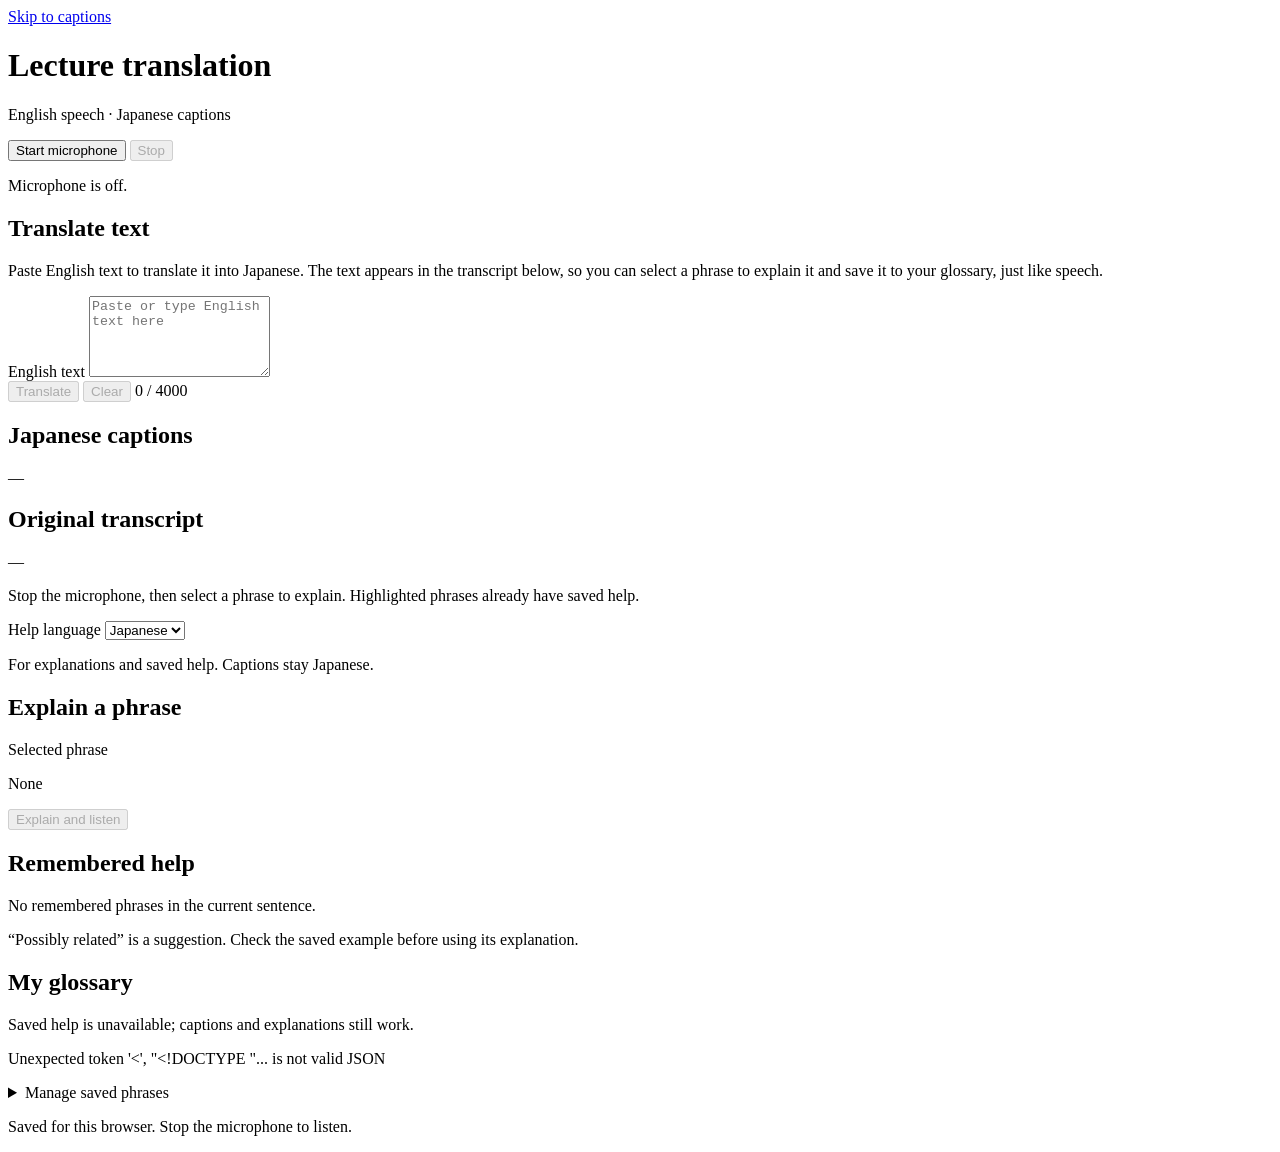
==== commit f0787798: "Add a plain text translator: paste English text, get Japanese - POST /api/translate: one Gemini requ" ====
--- a/frontend/live.html
+++ b/frontend/live.html
@@ -29,6 +29,20 @@
 
     <div class="workspace-grid">
       <div class="lecture-column">
+        <section class="paste-panel" aria-labelledby="paste-heading">
+          <h2 id="paste-heading">Translate text</h2>
+          <p class="supporting-text">Paste English text to translate it into Japanese. The text appears in the transcript below, so you can select a phrase to explain it and save it to your glossary, just like speech.</p>
+          <label class="field-label" for="paste-input">English text</label>
+          <textarea id="paste-input" lang="en" rows="5" maxlength="4000" placeholder="Paste or type English text here"></textarea>
+          <div class="paste-actions">
+            <button id="translate-text-button" class="primary-button" type="button" disabled>Translate</button>
+            <button id="clear-text-button" type="button" disabled>Clear</button>
+            <span id="paste-count" class="supporting-text" aria-hidden="true">0 / 4000</span>
+          </div>
+          <p id="paste-status" class="supporting-text" role="status"></p>
+          <p id="paste-error" class="error-message" role="alert"></p>
+        </section>
+
         <section class="caption-panel" aria-labelledby="translation-heading">
           <div class="section-heading">
             <h2 id="translation-heading">Japanese captions</h2>
@@ -118,6 +132,12 @@
     const glossaryList = document.querySelector('#glossary-list');
     const activeHelpStatus = document.querySelector('#active-help-status');
     const languageCodes = { Japanese: 'ja', French: 'fr', Arabic: 'ar', Hindi: 'hi', English: 'en' };
+    const pasteInput = document.querySelector('#paste-input');
+    const translateTextButton = document.querySelector('#translate-text-button');
+    const clearTextButton = document.querySelector('#clear-text-button');
+    const pasteCount = document.querySelector('#paste-count');
+    const pasteStatus = document.querySelector('#paste-status');
+    const pasteError = document.querySelector('#paste-error');
 
     // Each reading pane follows new text until the reader scrolls back or focuses
     // a saved phrase. Batch layout work into one frame per pane.
@@ -152,7 +172,12 @@
       jumpButton.addEventListener('blur', update);
       const observer = new MutationObserver(update);
       observer.observe(content, { childList: true, characterData: true, subtree: true });
-      return { reset() { following = true; viewport.scrollTop = 0; update(); } };
+      return {
+        reset() { following = true; viewport.scrollTop = 0; update(); },
+        // Pasted text is complete, so show it from the top instead of following the end.
+        showTop() { following = false; viewport.scrollTop = 0; update(); },
+        jumpButton,
+      };
     }
     const captionViews = [
       captionView(document.querySelector('#translation-scroll'), translatedCaption, document.querySelector('#translation-jump')),
@@ -523,6 +548,7 @@
 
     function updateExplainButton() {
       explainButton.disabled = explaining || startButton.disabled || !selectedPhrase;
+      updatePasteControls();
     }
 
     function captureSelection() {
@@ -578,6 +604,110 @@
     function postJson(url, payload) {
       return requestJson(url, 'POST', payload);
     }
+
+
+    // ---- Translate pasted text -------------------------------------------------------------
+    // Pasted text goes through the same two pieces of state the microphone fills (sourceText and
+    // translationText), so highlighting saved phrases, selecting a phrase to explain, saving it to the
+    // glossary and the glossary list all work on it exactly as they do on live speech.
+    let translatingText = false;
+    let pastedTextShown = false;
+
+    function updatePasteControls() {
+      const hasText = pasteInput.value.trim().length > 0;
+      pasteCount.textContent = `${pasteInput.value.length} / ${pasteInput.maxLength}`;
+      // startButton is disabled while the microphone is running (and while an explanation is loading).
+      translateTextButton.disabled = translatingText || startButton.disabled || !hasText;
+      clearTextButton.disabled = translatingText || (!hasText && !pastedTextShown);
+      if (startButton.disabled && !translatingText && hasText) pasteStatus.textContent = 'Stop the microphone to translate pasted text.';
+      else if (pasteStatus.textContent === 'Stop the microphone to translate pasted text.') pasteStatus.textContent = '';
+    }
+
+    function setJumpLabels(label) {
+      for (const view of captionViews) view.jumpButton.textContent = label;
+    }
+
+    // Replace the lecture text with `source` and its Japanese `translation`. Clears everything that
+    // belonged to the previous text (selection, explanation, related-phrase search) like starting a session.
+    function loadTextIntoLecture(source, translation) {
+      memorySession += 1;                       // drops any related-phrase search still in flight
+      matchedMemories.clear();
+      semanticMemories = [];
+      semanticSentenceStart = -1;
+      focusedMemoryId = null;
+      lastSearchText = '';
+      lastSearchAt = -Infinity;
+      selectedPhrase = '';
+      selectedContext = '';
+      selectedPhraseText.textContent = 'None';
+      explanationText.textContent = '';
+      phraseTranslation.textContent = '';
+      explanationError.textContent = '';
+      explanationStatus.textContent = '';
+      explanationAudio.pause();
+      explanationAudio.removeAttribute('src');
+      explanationAudio.hidden = true;
+      for (const entry of explanationCache.values()) {
+        if (entry.audioUrl) URL.revokeObjectURL(entry.audioUrl);
+      }
+      explanationCache.clear();
+      sourceText = source;
+      sourceUpdatedAt = performance.now();
+      translationText = translation;
+      lastTranscriptSignature = '';
+      translatedCaption.textContent = translation || '—';
+      pastedTextShown = Boolean(source);
+      setJumpLabels(source ? 'Jump to end' : 'Jump to live');
+      matchKnownPhrases();
+      renderGlossary();
+      captionViews.forEach(view => (source ? view.showTop() : view.reset()));
+      updateExplainButton();
+    }
+
+    async function translatePastedText() {
+      const text = pasteInput.value.trim();
+      if (!text || translateTextButton.disabled) return;
+      translatingText = true;
+      pasteError.textContent = '';
+      pasteStatus.textContent = 'Translating…';
+      updatePasteControls();
+      try {
+        const response = await postJson('/api/translate', { text });
+        const result = await response.json();
+        if (typeof result.translation !== 'string' || !result.translation.trim()) {
+          throw new Error('The server returned no translation. Try again.');
+        }
+        if (startButton.disabled) {
+          // The microphone (or an explanation) started while we waited: keep what is on screen.
+          pasteStatus.textContent = 'The translation finished after the microphone started, so it was not loaded. Stop the microphone and translate again.';
+          return;
+        }
+        loadTextIntoLecture(text, result.translation);
+        pasteStatus.textContent = 'Translated. Select a phrase in the original transcript to explain it.';
+      } catch (error) {
+        pasteStatus.textContent = '';
+        pasteError.textContent = error.message;
+      } finally {
+        translatingText = false;
+        updatePasteControls();
+      }
+    }
+
+    function clearPastedText() {
+      pasteInput.value = '';
+      pasteError.textContent = '';
+      pasteStatus.textContent = '';
+      if (pastedTextShown && !startButton.disabled) loadTextIntoLecture('', '');
+      updatePasteControls();
+      pasteInput.focus();
+    }
+
+    pasteInput.addEventListener('input', () => { pasteError.textContent = ''; updatePasteControls(); });
+    pasteInput.addEventListener('keydown', event => {
+      if ((event.ctrlKey || event.metaKey) && event.key === 'Enter') { event.preventDefault(); translatePastedText(); }
+    });
+    translateTextButton.addEventListener('click', translatePastedText);
+    clearTextButton.addEventListener('click', clearPastedText);
 
     async function explainSelection() {
       if (explainButton.disabled) return;
@@ -766,6 +896,9 @@
       sourceCaption.textContent = '—';
       lastTranscriptSignature = '';
       translatedCaption.textContent = '—';
+      pastedTextShown = false;
+      pasteError.textContent = '';
+      setJumpLabels('Jump to live');
       captionViews.forEach(view => view.reset());
       matchKnownPhrases();
       renderGlossary();
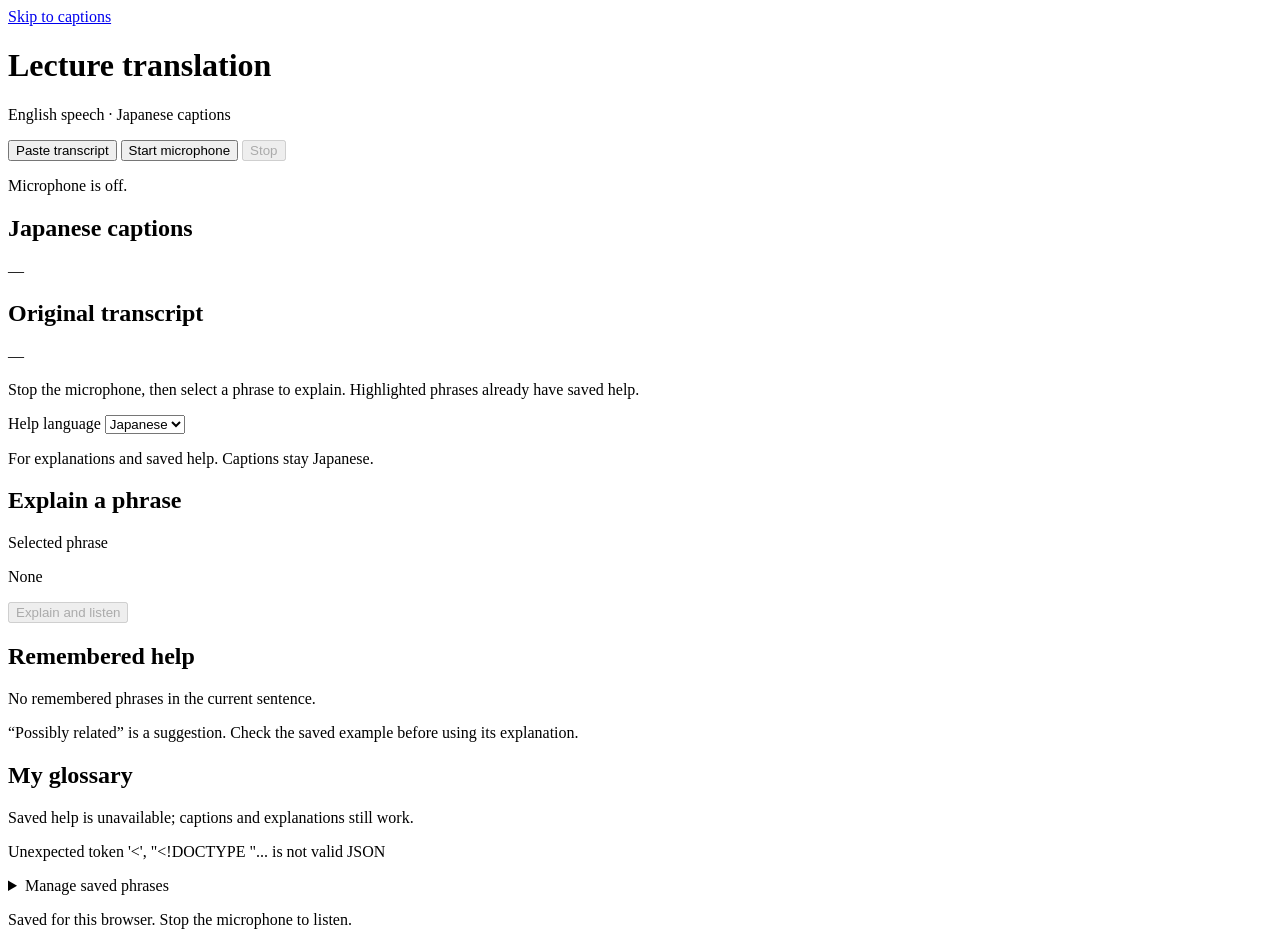
==== commit 2266b343: "Add pasted and uploaded transcript translation" ====
--- a/frontend/live.html
+++ b/frontend/live.html
@@ -15,6 +15,7 @@
         <p>English speech · Japanese captions</p>
       </div>
       <div class="session-controls" aria-label="Microphone controls">
+        <button id="paste-transcript-button" type="button" aria-expanded="false" aria-controls="transcript-import">Paste transcript</button>
         <button id="start-button" class="primary-button" type="button">Start microphone</button>
         <button id="stop-button" type="button" disabled>Stop</button>
       </div>
@@ -27,22 +28,23 @@
       <p id="error" class="error-message" role="alert"></p>
     </div>
 
+    <section id="transcript-import" class="transcript-import" aria-labelledby="transcript-import-heading" hidden>
+      <h2 id="transcript-import-heading">Translate a transcript</h2>
+      <p id="transcript-import-hint" class="supporting-text">Paste text or upload a UTF-8 .txt file. Up to 20,000 characters. Translation replaces the current reading panes.</p>
+      <label for="transcript-input">Transcript</label>
+      <textarea id="transcript-input" rows="6" aria-describedby="transcript-import-hint transcript-import-error"></textarea>
+      <label for="transcript-file">Upload a transcript (.txt)</label>
+      <input id="transcript-file" type="file" accept=".txt,text/plain" aria-describedby="transcript-import-hint transcript-import-error">
+      <div class="transcript-actions">
+        <button id="translate-transcript-button" class="primary-button" type="button" disabled>Translate to Japanese</button>
+        <button id="close-transcript-button" type="button">Close</button>
+      </div>
+      <p id="transcript-import-status" class="supporting-text" role="status"></p>
+      <p id="transcript-import-error" class="error-message" role="alert"></p>
+    </section>
+
     <div class="workspace-grid">
       <div class="lecture-column">
-        <section class="paste-panel" aria-labelledby="paste-heading">
-          <h2 id="paste-heading">Translate text</h2>
-          <p class="supporting-text">Paste English text to translate it into Japanese. The text appears in the transcript below, so you can select a phrase to explain it and save it to your glossary, just like speech.</p>
-          <label class="field-label" for="paste-input">English text</label>
-          <textarea id="paste-input" lang="en" rows="5" maxlength="4000" placeholder="Paste or type English text here"></textarea>
-          <div class="paste-actions">
-            <button id="translate-text-button" class="primary-button" type="button" disabled>Translate</button>
-            <button id="clear-text-button" type="button" disabled>Clear</button>
-            <span id="paste-count" class="supporting-text" aria-hidden="true">0 / 4000</span>
-          </div>
-          <p id="paste-status" class="supporting-text" role="status"></p>
-          <p id="paste-error" class="error-message" role="alert"></p>
-        </section>
-
         <section class="caption-panel" aria-labelledby="translation-heading">
           <div class="section-heading">
             <h2 id="translation-heading">Japanese captions</h2>
@@ -132,12 +134,15 @@
     const glossaryList = document.querySelector('#glossary-list');
     const activeHelpStatus = document.querySelector('#active-help-status');
     const languageCodes = { Japanese: 'ja', French: 'fr', Arabic: 'ar', Hindi: 'hi', English: 'en' };
-    const pasteInput = document.querySelector('#paste-input');
-    const translateTextButton = document.querySelector('#translate-text-button');
-    const clearTextButton = document.querySelector('#clear-text-button');
-    const pasteCount = document.querySelector('#paste-count');
-    const pasteStatus = document.querySelector('#paste-status');
-    const pasteError = document.querySelector('#paste-error');
+    const pasteTranscriptButton = document.querySelector('#paste-transcript-button');
+    const transcriptImport = document.querySelector('#transcript-import');
+    const transcriptInput = document.querySelector('#transcript-input');
+    const transcriptFile = document.querySelector('#transcript-file');
+    const translateTranscriptButton = document.querySelector('#translate-transcript-button');
+    const closeTranscriptButton = document.querySelector('#close-transcript-button');
+    const transcriptImportStatus = document.querySelector('#transcript-import-status');
+    const transcriptImportError = document.querySelector('#transcript-import-error');
+    const MAX_TRANSCRIPT_CHARACTERS = 20000;
 
     // Each reading pane follows new text until the reader scrolls back or focuses
     // a saved phrase. Batch layout work into one frame per pane.
@@ -172,12 +177,7 @@
       jumpButton.addEventListener('blur', update);
       const observer = new MutationObserver(update);
       observer.observe(content, { childList: true, characterData: true, subtree: true });
-      return {
-        reset() { following = true; viewport.scrollTop = 0; update(); },
-        // Pasted text is complete, so show it from the top instead of following the end.
-        showTop() { following = false; viewport.scrollTop = 0; update(); },
-        jumpButton,
-      };
+      return { reset() { following = true; viewport.scrollTop = 0; update(); } };
     }
     const captionViews = [
       captionView(document.querySelector('#translation-scroll'), translatedCaption, document.querySelector('#translation-jump')),
@@ -197,6 +197,9 @@
     let selectedPhrase = '';
     let selectedContext = '';
     let explaining = false;
+    let transcriptBusy = false;
+    let transcriptInputVersion = 0;
+    let clipboardReadVersion = 0;
     const explanationCache = new Map();
     let demoUserId = null;
     let savedMemories = [];
@@ -548,8 +551,150 @@
 
     function updateExplainButton() {
       explainButton.disabled = explaining || startButton.disabled || !selectedPhrase;
-      updatePasteControls();
-    }
+      updateTranscriptControls();
+    }
+
+    function updateTranscriptControls() {
+      const unavailable = transcriptBusy || startButton.disabled || explaining;
+      pasteTranscriptButton.disabled = unavailable;
+      transcriptInput.disabled = unavailable;
+      transcriptFile.disabled = unavailable;
+      closeTranscriptButton.disabled = transcriptBusy;
+      const length = transcriptInput.value.trim().length;
+      translateTranscriptButton.disabled = unavailable || !length || transcriptInput.value.length > MAX_TRANSCRIPT_CHARACTERS || transcriptInput.getAttribute('aria-invalid') === 'true';
+      transcriptImport.setAttribute('aria-busy', String(transcriptBusy));
+    }
+
+    function validateTranscript(text) {
+      if (!text.trim()) throw new Error('Paste or upload a transcript with some text.');
+      if (text.length > MAX_TRANSCRIPT_CHARACTERS) throw new Error('This transcript exceeds 20,000 characters. Use a shorter section.');
+      if (/[\x00-\x08\x0b\x0c\x0e-\x1f]/u.test(text)) throw new Error('The transcript must contain plain text. Choose a UTF-8 .txt file.');
+    }
+
+    function setTranscriptBusy(busy) {
+      transcriptBusy = busy;
+      startButton.disabled = busy;
+      explanationLanguage.disabled = busy;
+      updateExplainButton();
+    }
+
+    pasteTranscriptButton.addEventListener('click', async () => {
+      const inputVersion = transcriptInputVersion;
+      const clipboardVersion = ++clipboardReadVersion;
+      transcriptImport.hidden = false;
+      pasteTranscriptButton.setAttribute('aria-expanded', 'true');
+      transcriptImportError.textContent = '';
+      transcriptImportStatus.textContent = 'Paste your transcript below, or choose a .txt file.';
+      transcriptInput.focus();
+      try {
+        if (!navigator.clipboard?.readText) throw new Error('Clipboard unavailable');
+        const text = await navigator.clipboard.readText();
+        if (transcriptImport.hidden || startButton.disabled || explaining || inputVersion !== transcriptInputVersion || clipboardVersion !== clipboardReadVersion) return;
+        if (!text.trim()) return;
+        transcriptInput.value = text;
+        transcriptInput.dispatchEvent(new Event('input'));
+      } catch {
+        if (!transcriptImport.hidden && inputVersion === transcriptInputVersion && clipboardVersion === clipboardReadVersion) transcriptImportStatus.textContent = 'Paste directly into the Transcript field (Ctrl+V or your device’s Paste action), or choose a .txt file.';
+      }
+    });
+
+    closeTranscriptButton.addEventListener('click', () => {
+      transcriptImport.hidden = true;
+      pasteTranscriptButton.setAttribute('aria-expanded', 'false');
+      pasteTranscriptButton.focus();
+    });
+
+    transcriptInput.addEventListener('input', () => {
+      transcriptInputVersion += 1;
+      transcriptImportError.textContent = '';
+      transcriptInput.removeAttribute('aria-invalid');
+      if (transcriptInput.value.trim()) {
+        try { validateTranscript(transcriptInput.value); }
+        catch (error) {
+          transcriptImportError.textContent = error.message;
+          transcriptInput.setAttribute('aria-invalid', 'true');
+        }
+      }
+      transcriptImportStatus.textContent = `${transcriptInput.value.length.toLocaleString()} / 20,000 characters`;
+      updateTranscriptControls();
+    });
+
+    transcriptFile.addEventListener('change', async () => {
+      const file = transcriptFile.files[0];
+      if (!file || startButton.disabled || explaining) return;
+      transcriptInputVersion += 1;
+      transcriptImportError.textContent = '';
+      transcriptFile.removeAttribute('aria-invalid');
+      setTranscriptBusy(true);
+      try {
+        if (!/\.txt$/i.test(file.name)) throw new Error('Choose a UTF-8 .txt transcript file.');
+        if (file.size > 100000) throw new Error('The file exceeds 100 KB. Upload a smaller .txt file.');
+        const text = new TextDecoder('utf-8', { fatal: true }).decode(await file.arrayBuffer());
+        validateTranscript(text);
+        transcriptInput.value = text;
+        transcriptInput.dispatchEvent(new Event('input'));
+        transcriptImportStatus.textContent = `${file.name} loaded. Click Translate to Japanese.`;
+      } catch (error) {
+        transcriptImportError.textContent = error instanceof TypeError ? 'The file must be UTF-8 plain text.' : error.message;
+        transcriptFile.setAttribute('aria-invalid', 'true');
+      } finally {
+        transcriptFile.value = '';
+        setTranscriptBusy(false);
+        transcriptInput.focus();
+      }
+    });
+
+    translateTranscriptButton.addEventListener('click', async () => {
+      if (translateTranscriptButton.disabled) return;
+      transcriptImportError.textContent = '';
+      try { validateTranscript(transcriptInput.value); }
+      catch (error) { transcriptImportError.textContent = error.message; return; }
+      setTranscriptBusy(true);
+      transcriptImportStatus.textContent = 'Translating into Japanese…';
+      try {
+        const response = await postJson('/api/translate-transcript', { transcript: transcriptInput.value });
+        const result = await response.json();
+        if (result.language !== 'Japanese' || typeof result.translation !== 'string' || !result.translation.trim() || typeof result.transcript !== 'string') {
+          throw new Error('The server returned an invalid translation. Please retry.');
+        }
+        memorySession += 1;
+        selectedPhrase = '';
+        selectedContext = '';
+        selectedPhraseText.textContent = 'None';
+        explanationText.textContent = '';
+        phraseTranslation.textContent = '';
+        explanationStatus.textContent = '';
+        explanationError.textContent = '';
+        explanationAudio.pause();
+        explanationAudio.removeAttribute('src');
+        explanationAudio.hidden = true;
+        for (const entry of explanationCache.values()) if (entry.audioUrl) URL.revokeObjectURL(entry.audioUrl);
+        explanationCache.clear();
+        semanticMemories = [];
+        semanticSentenceStart = -1;
+        focusedMemoryId = null;
+        sourceText = result.transcript;
+        translationText = result.translation;
+        sourceUpdatedAt = performance.now();
+        lastTranscriptSignature = '';
+        lastSearchText = '';
+        lastSearchAt = -Infinity;
+        translatedCaption.textContent = translationText;
+        captionViews.forEach(view => view.reset());
+        matchKnownPhrases();
+        renderGlossary();
+        transcriptImportStatus.textContent = 'Translation ready. Select words in the original transcript for an explanation.';
+        statusText.textContent = 'Transcript translated · microphone is off.';
+        transcriptImport.hidden = true;
+        pasteTranscriptButton.setAttribute('aria-expanded', 'false');
+        document.querySelector('#translation-scroll').focus({ preventScroll: true });
+      } catch (error) {
+        transcriptImportError.textContent = error.message;
+        transcriptImportStatus.textContent = 'Your input and the previous reading panes have been kept. Retry when ready.';
+      } finally {
+        setTranscriptBusy(false);
+      }
+    });
 
     function captureSelection() {
       if (startButton.disabled || explaining) return;
@@ -605,116 +750,13 @@
       return requestJson(url, 'POST', payload);
     }
 
-
-    // ---- Translate pasted text -------------------------------------------------------------
-    // Pasted text goes through the same two pieces of state the microphone fills (sourceText and
-    // translationText), so highlighting saved phrases, selecting a phrase to explain, saving it to the
-    // glossary and the glossary list all work on it exactly as they do on live speech.
-    let translatingText = false;
-    let pastedTextShown = false;
-
-    function updatePasteControls() {
-      const hasText = pasteInput.value.trim().length > 0;
-      pasteCount.textContent = `${pasteInput.value.length} / ${pasteInput.maxLength}`;
-      // startButton is disabled while the microphone is running (and while an explanation is loading).
-      translateTextButton.disabled = translatingText || startButton.disabled || !hasText;
-      clearTextButton.disabled = translatingText || (!hasText && !pastedTextShown);
-      if (startButton.disabled && !translatingText && hasText) pasteStatus.textContent = 'Stop the microphone to translate pasted text.';
-      else if (pasteStatus.textContent === 'Stop the microphone to translate pasted text.') pasteStatus.textContent = '';
-    }
-
-    function setJumpLabels(label) {
-      for (const view of captionViews) view.jumpButton.textContent = label;
-    }
-
-    // Replace the lecture text with `source` and its Japanese `translation`. Clears everything that
-    // belonged to the previous text (selection, explanation, related-phrase search) like starting a session.
-    function loadTextIntoLecture(source, translation) {
-      memorySession += 1;                       // drops any related-phrase search still in flight
-      matchedMemories.clear();
-      semanticMemories = [];
-      semanticSentenceStart = -1;
-      focusedMemoryId = null;
-      lastSearchText = '';
-      lastSearchAt = -Infinity;
-      selectedPhrase = '';
-      selectedContext = '';
-      selectedPhraseText.textContent = 'None';
-      explanationText.textContent = '';
-      phraseTranslation.textContent = '';
-      explanationError.textContent = '';
-      explanationStatus.textContent = '';
-      explanationAudio.pause();
-      explanationAudio.removeAttribute('src');
-      explanationAudio.hidden = true;
-      for (const entry of explanationCache.values()) {
-        if (entry.audioUrl) URL.revokeObjectURL(entry.audioUrl);
-      }
-      explanationCache.clear();
-      sourceText = source;
-      sourceUpdatedAt = performance.now();
-      translationText = translation;
-      lastTranscriptSignature = '';
-      translatedCaption.textContent = translation || '—';
-      pastedTextShown = Boolean(source);
-      setJumpLabels(source ? 'Jump to end' : 'Jump to live');
-      matchKnownPhrases();
-      renderGlossary();
-      captionViews.forEach(view => (source ? view.showTop() : view.reset()));
-      updateExplainButton();
-    }
-
-    async function translatePastedText() {
-      const text = pasteInput.value.trim();
-      if (!text || translateTextButton.disabled) return;
-      translatingText = true;
-      pasteError.textContent = '';
-      pasteStatus.textContent = 'Translating…';
-      updatePasteControls();
-      try {
-        const response = await postJson('/api/translate', { text });
-        const result = await response.json();
-        if (typeof result.translation !== 'string' || !result.translation.trim()) {
-          throw new Error('The server returned no translation. Try again.');
-        }
-        if (startButton.disabled) {
-          // The microphone (or an explanation) started while we waited: keep what is on screen.
-          pasteStatus.textContent = 'The translation finished after the microphone started, so it was not loaded. Stop the microphone and translate again.';
-          return;
-        }
-        loadTextIntoLecture(text, result.translation);
-        pasteStatus.textContent = 'Translated. Select a phrase in the original transcript to explain it.';
-      } catch (error) {
-        pasteStatus.textContent = '';
-        pasteError.textContent = error.message;
-      } finally {
-        translatingText = false;
-        updatePasteControls();
-      }
-    }
-
-    function clearPastedText() {
-      pasteInput.value = '';
-      pasteError.textContent = '';
-      pasteStatus.textContent = '';
-      if (pastedTextShown && !startButton.disabled) loadTextIntoLecture('', '');
-      updatePasteControls();
-      pasteInput.focus();
-    }
-
-    pasteInput.addEventListener('input', () => { pasteError.textContent = ''; updatePasteControls(); });
-    pasteInput.addEventListener('keydown', event => {
-      if ((event.ctrlKey || event.metaKey) && event.key === 'Enter') { event.preventDefault(); translatePastedText(); }
-    });
-    translateTextButton.addEventListener('click', translatePastedText);
-    clearTextButton.addEventListener('click', clearPastedText);
-
     async function explainSelection() {
       if (explainButton.disabled) return;
       explaining = true;
       startButton.disabled = true;
       explanationLanguage.disabled = true;
       explainButton.disabled = true;
+      updateTranscriptControls();
       explanationError.textContent = '';
       explanationText.textContent = '';
       phraseTranslation.textContent = '';
@@ -860,6 +902,9 @@
     }
 
     async function startMicrophone() {
+      if (transcriptBusy) return;
+      transcriptImport.hidden = true;
+      pasteTranscriptButton.setAttribute('aria-expanded', 'false');
       errorText.textContent = '';
       statusText.textContent = 'Requesting microphone access…';
       startButton.disabled = true;
@@ -896,9 +941,6 @@
       sourceCaption.textContent = '—';
       lastTranscriptSignature = '';
       translatedCaption.textContent = '—';
-      pastedTextShown = false;
-      pasteError.textContent = '';
-      setJumpLabels('Jump to live');
       captionViews.forEach(view => view.reset());
       matchKnownPhrases();
       renderGlossary();
@@ -1007,6 +1049,7 @@
       loadSavedMemories();
     });
     loadSavedMemories();
+    updateTranscriptControls();
     setInterval(matchKnownPhrases, 500);
     setInterval(searchRelatedMemories, 100);
   </script>
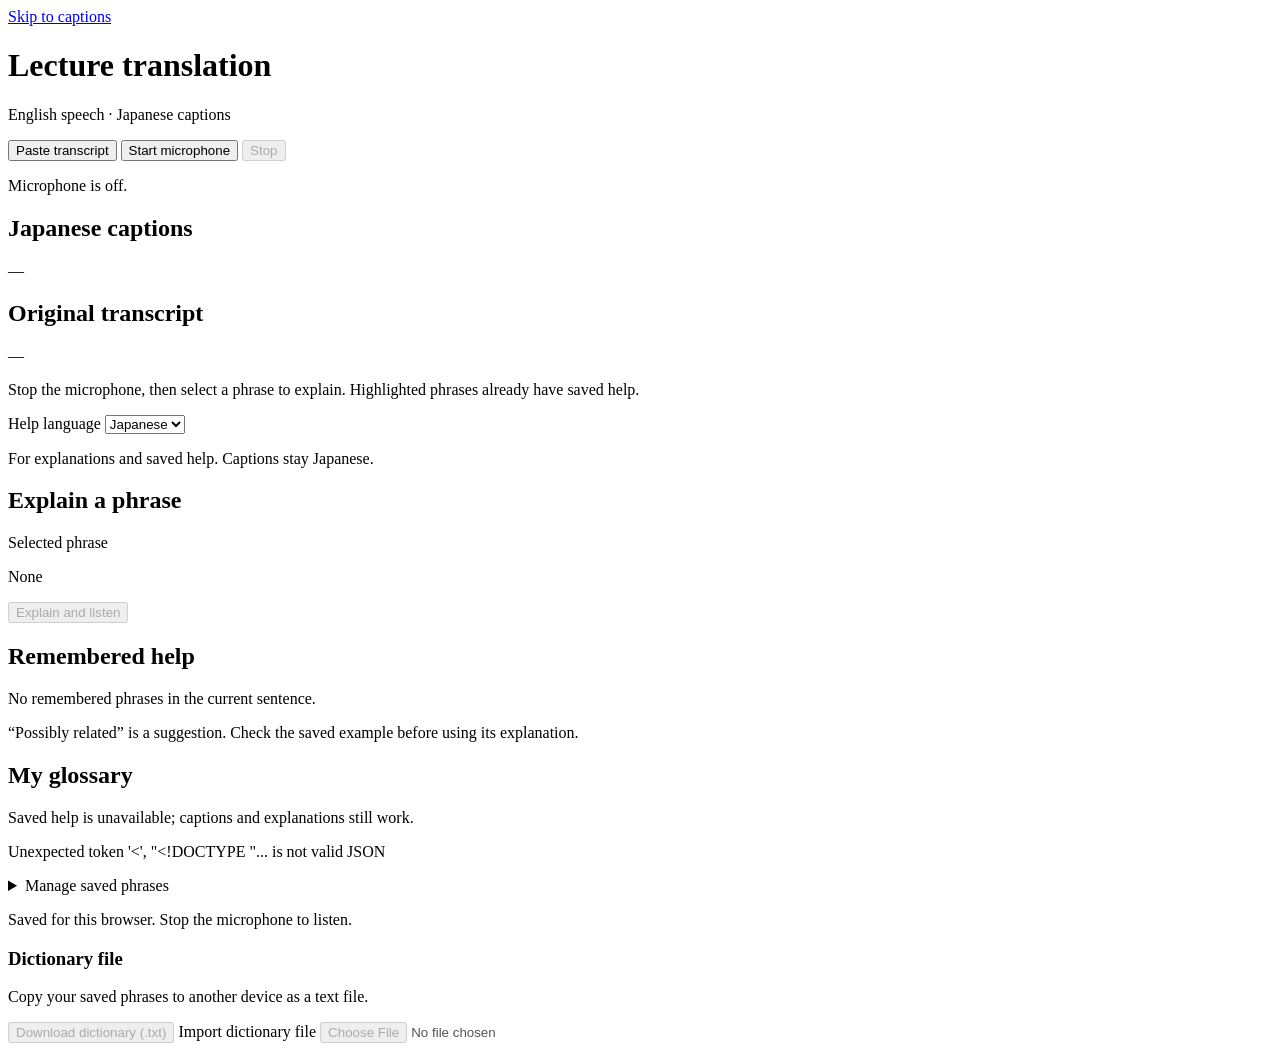
==== commit 7797c4cd: "Merge main; keep this PR to the dictionary export/import only Take main's live.html, Phrase help and" ====
--- a/frontend/live.html
+++ b/frontend/live.html
@@ -108,6 +108,15 @@
             <ul id="glossary-list" class="help-list"></ul>
           </details>
           <p class="supporting-text">Saved for this browser. Stop the microphone to listen.</p>
+          <div class="dictionary-file">
+            <h3>Dictionary file</h3>
+            <p class="supporting-text">Copy your saved phrases to another device as a text file.</p>
+            <button id="dictionary-export-button" type="button" disabled>Download dictionary (.txt)</button>
+            <label for="dictionary-import-file">Import dictionary file</label>
+            <input id="dictionary-import-file" type="file" accept=".txt,text/plain" disabled>
+            <p id="dictionary-status" class="supporting-text" role="status"></p>
+            <p id="dictionary-error" class="error-message" role="alert"></p>
+          </div>
         </section>
       </aside>
     </div>
@@ -132,6 +141,10 @@
     const memoryError = document.querySelector('#memory-error');
     const memoryMatches = document.querySelector('#memory-matches');
     const glossaryList = document.querySelector('#glossary-list');
+    const dictionaryExportButton = document.querySelector('#dictionary-export-button');
+    const dictionaryImportFile = document.querySelector('#dictionary-import-file');
+    const dictionaryStatus = document.querySelector('#dictionary-status');
+    const dictionaryError = document.querySelector('#dictionary-error');
     const activeHelpStatus = document.querySelector('#active-help-status');
     const languageCodes = { Japanese: 'ja', French: 'fr', Arabic: 'ar', Hindi: 'hi', English: 'en' };
     const pasteTranscriptButton = document.querySelector('#paste-transcript-button');
@@ -496,12 +509,60 @@
         memoryStatus.textContent = `${savedMemories.length} saved phrases in ${language} loaded for this browser.`;
         matchKnownPhrases();
         renderGlossary();
+        updateDictionaryControls();
       } catch (error) {
         if (version !== memoryLoadVersion) return;
         memoryStatus.textContent = 'Saved help is unavailable; captions and explanations still work.';
         memoryError.textContent = error.message;
       }
     }
+
+    // ---- Dictionary file: copy the saved phrases to/from a text file -----------------------
+    function updateDictionaryControls() {
+      const available = memoriesEnabled && !!demoUserId;
+      dictionaryExportButton.disabled = !available;
+      dictionaryImportFile.disabled = !available;
+    }
+
+    dictionaryExportButton.addEventListener('click', async () => {
+      dictionaryError.textContent = '';
+      dictionaryStatus.textContent = 'Preparing the dictionary file…';
+      try {
+        const response = await fetch(`/api/memories/export?user_id=${encodeURIComponent(demoUserId)}`);
+        if (!response.ok) {
+          const problem = await response.json().catch(() => ({}));
+          throw new Error(typeof problem.detail === 'string' ? problem.detail : `Download failed (HTTP ${response.status}).`);
+        }
+        const link = document.createElement('a');
+        link.href = URL.createObjectURL(await response.blob());
+        link.download = `dictionary-${new Date().toISOString().slice(0, 10)}.txt`;
+        link.click();
+        setTimeout(() => URL.revokeObjectURL(link.href), 5000);
+        dictionaryStatus.textContent = 'Dictionary file downloaded. Import it on another device to copy your saved phrases.';
+      } catch (error) {
+        dictionaryStatus.textContent = '';
+        dictionaryError.textContent = error instanceof TypeError ? 'Could not reach the server. Check that live_app.py is running.' : error.message;
+      }
+    });
+
+    dictionaryImportFile.addEventListener('change', async () => {
+      const file = dictionaryImportFile.files[0];
+      if (!file) return;
+      dictionaryError.textContent = '';
+      dictionaryStatus.textContent = 'Importing…';
+      try {
+        if (file.size > 1000000) throw new Error('That file is too large for the browser (limit 1 MB). Use the command line import instead.');
+        const response = await postJson('/api/memories/import', { user_id: demoUserId, text: await file.text() });
+        const result = await response.json();
+        dictionaryStatus.textContent = `Imported ${result.added} phrase(s); ${result.skipped_duplicates} were already saved.`;
+        await loadSavedMemories();
+      } catch (error) {
+        dictionaryStatus.textContent = '';
+        dictionaryError.textContent = error.message;
+      } finally {
+        dictionaryImportFile.value = '';   // allow choosing the same file again
+      }
+    });
 
     function matchKnownPhrases() {
       matchedMemories.clear();
